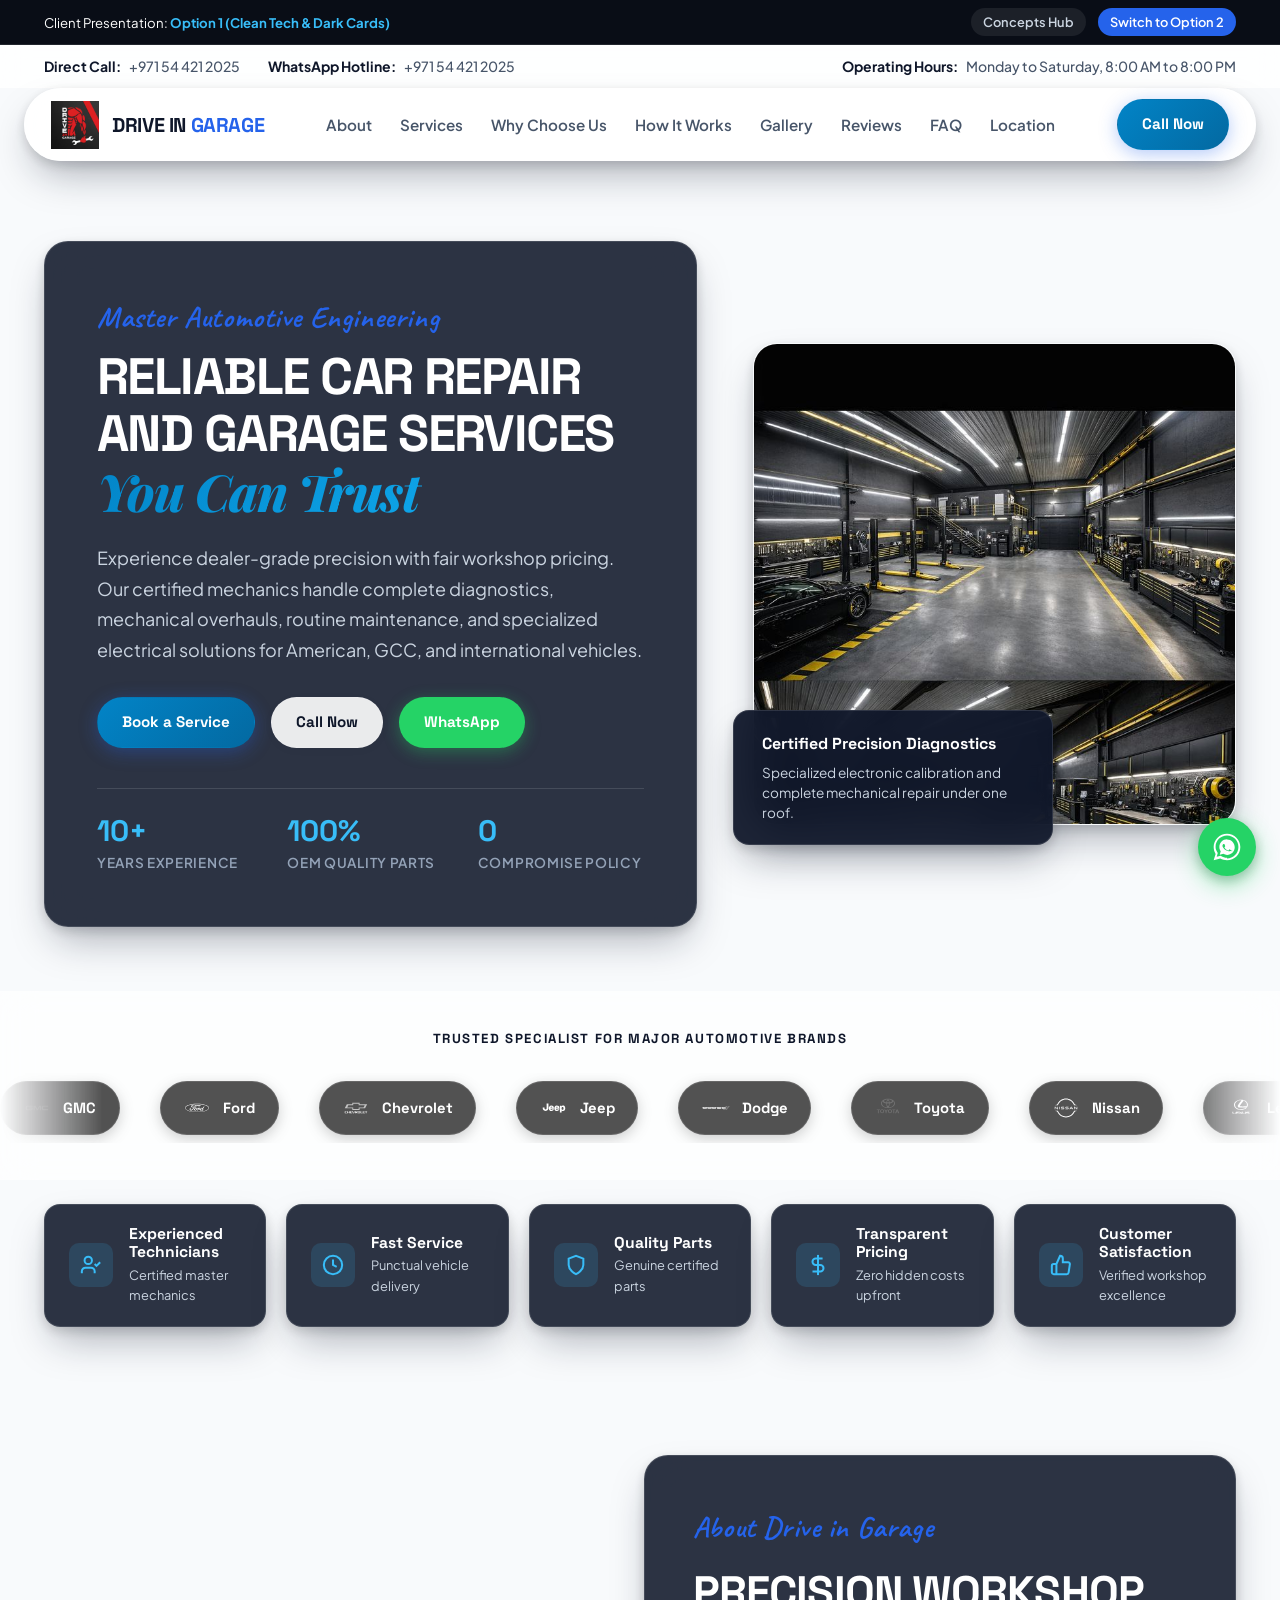
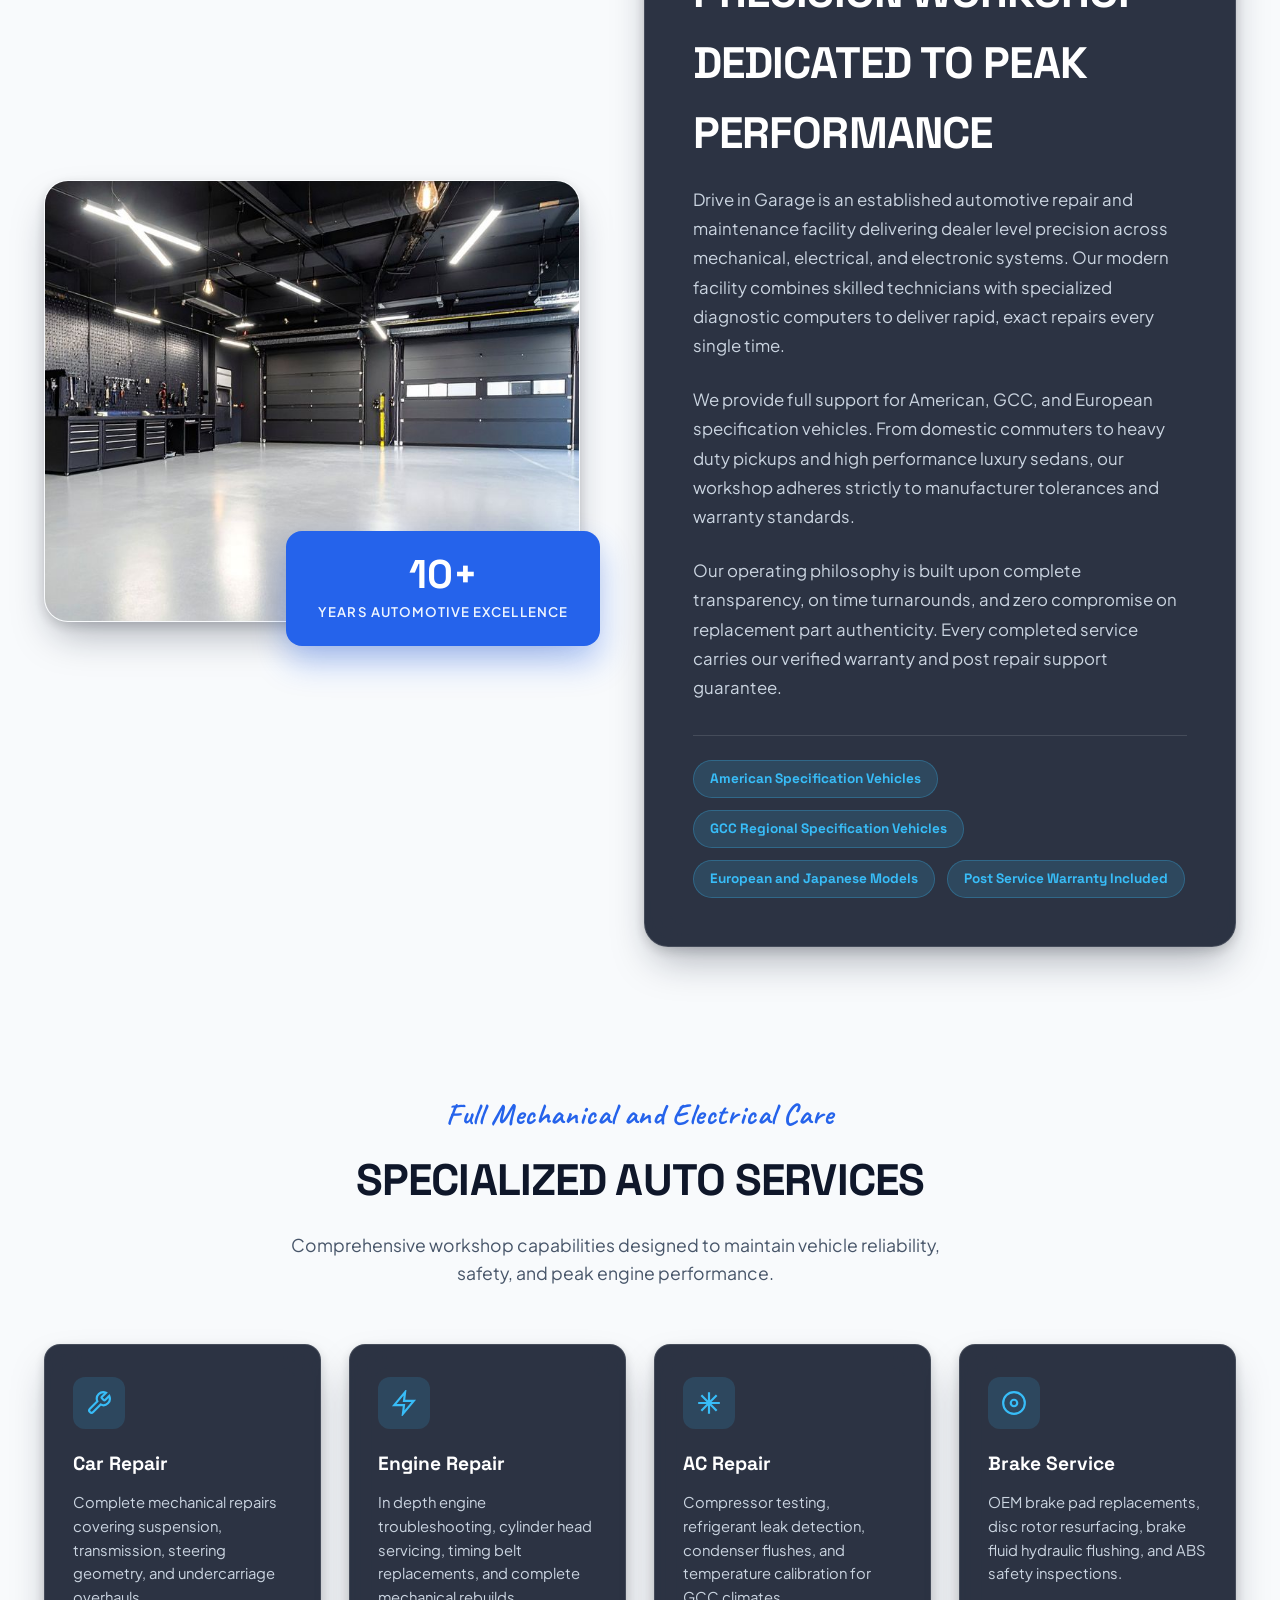
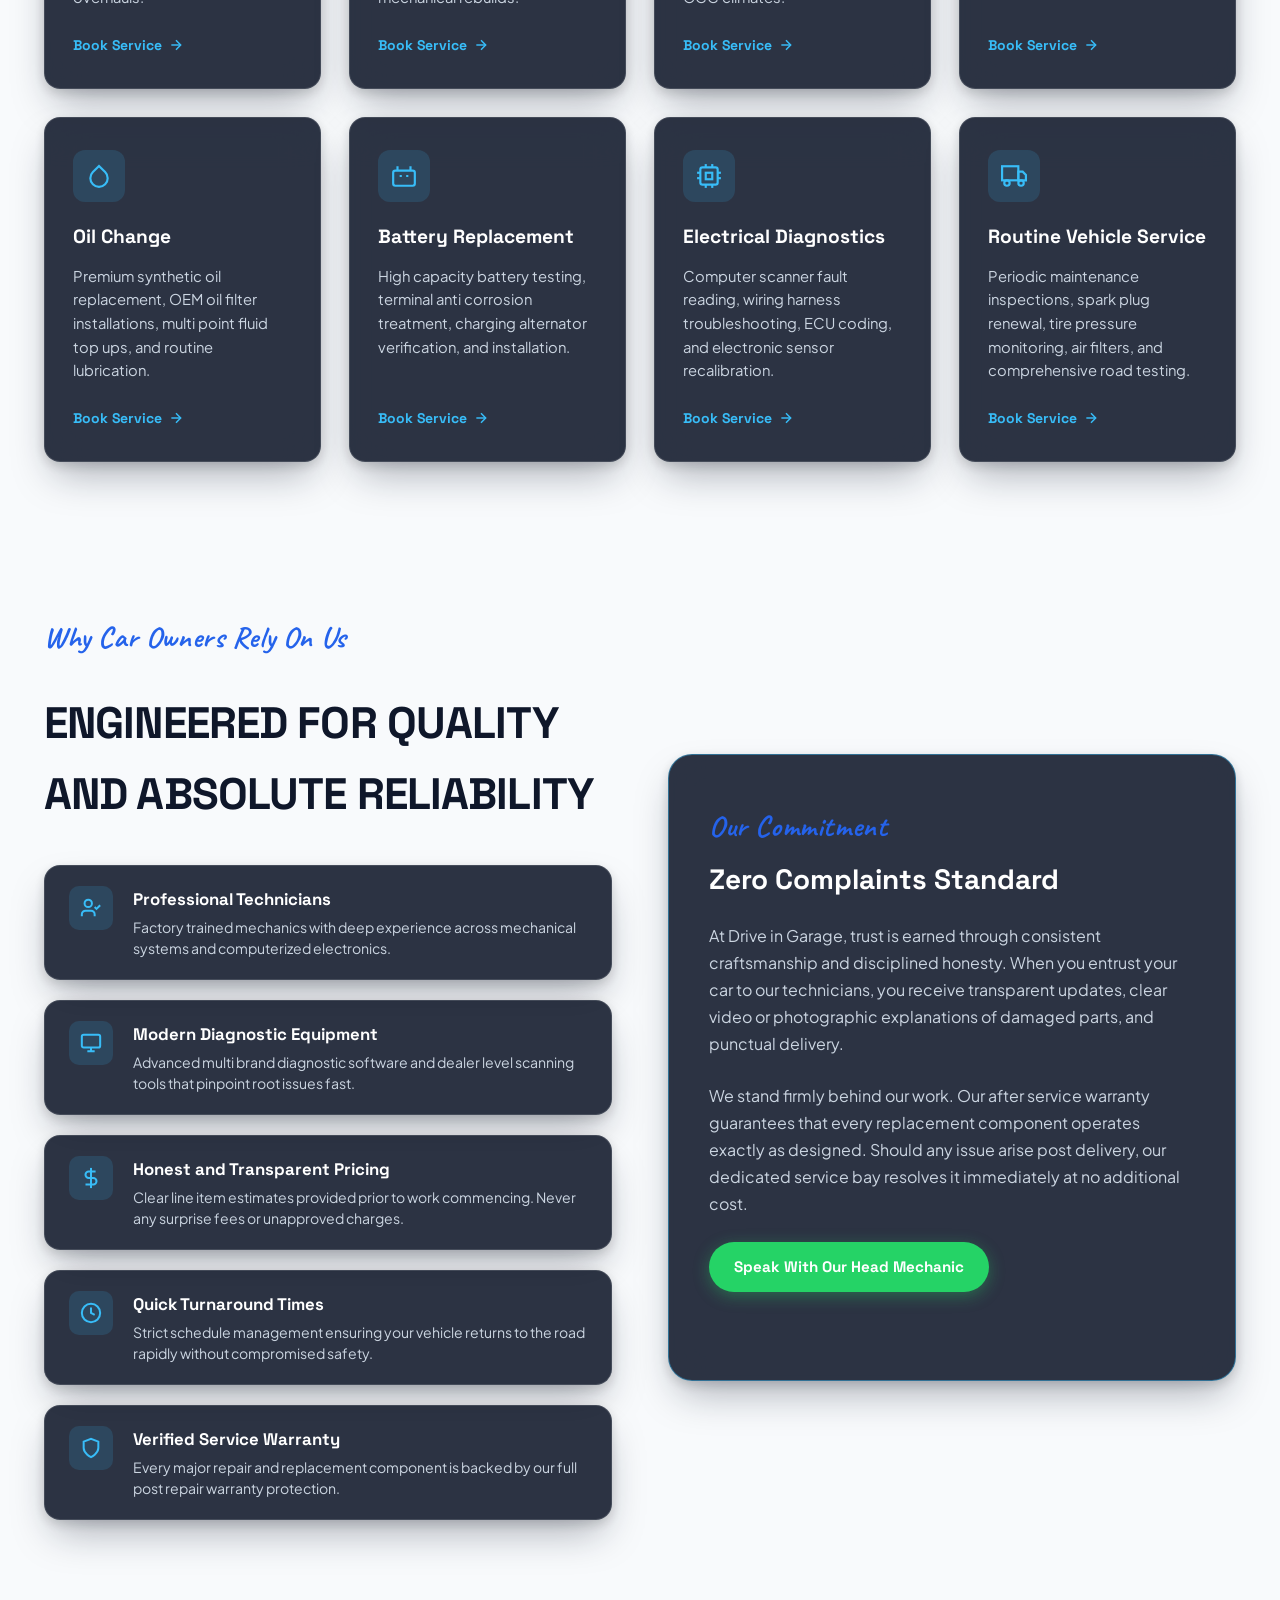
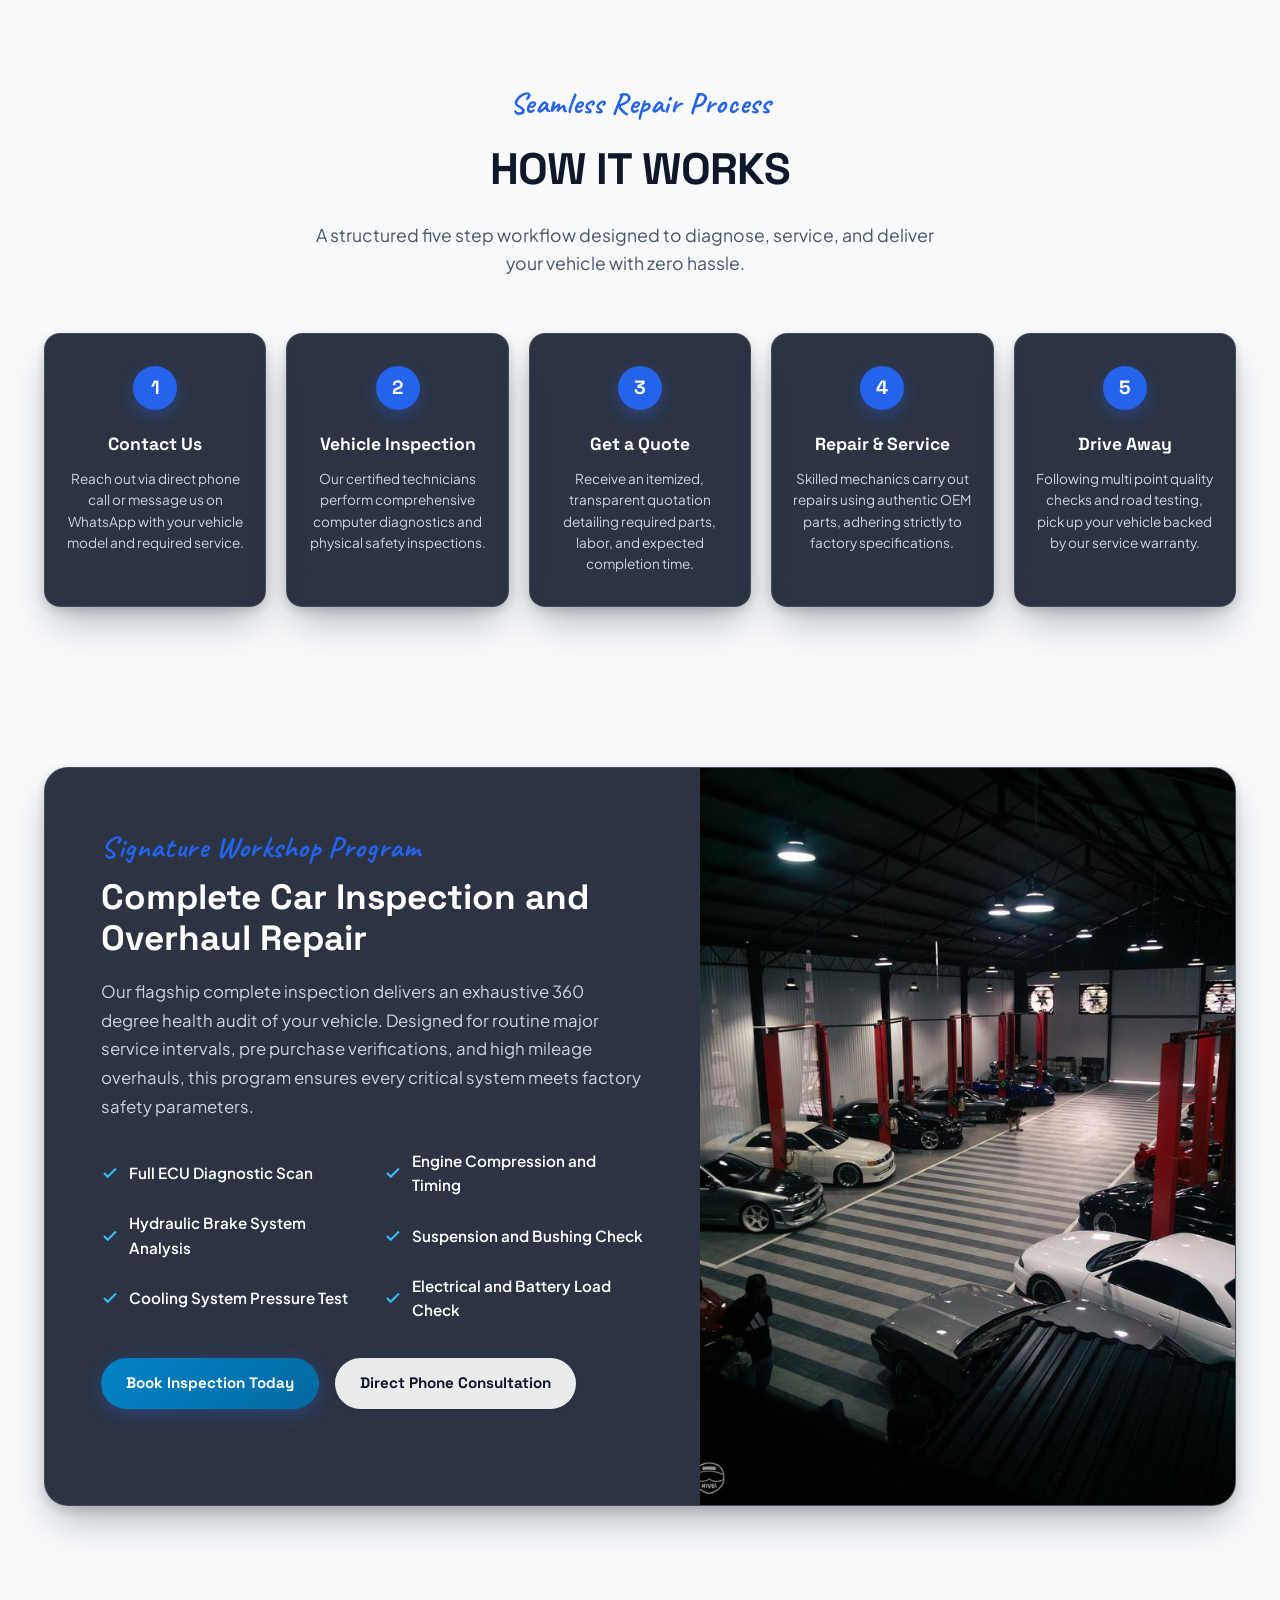
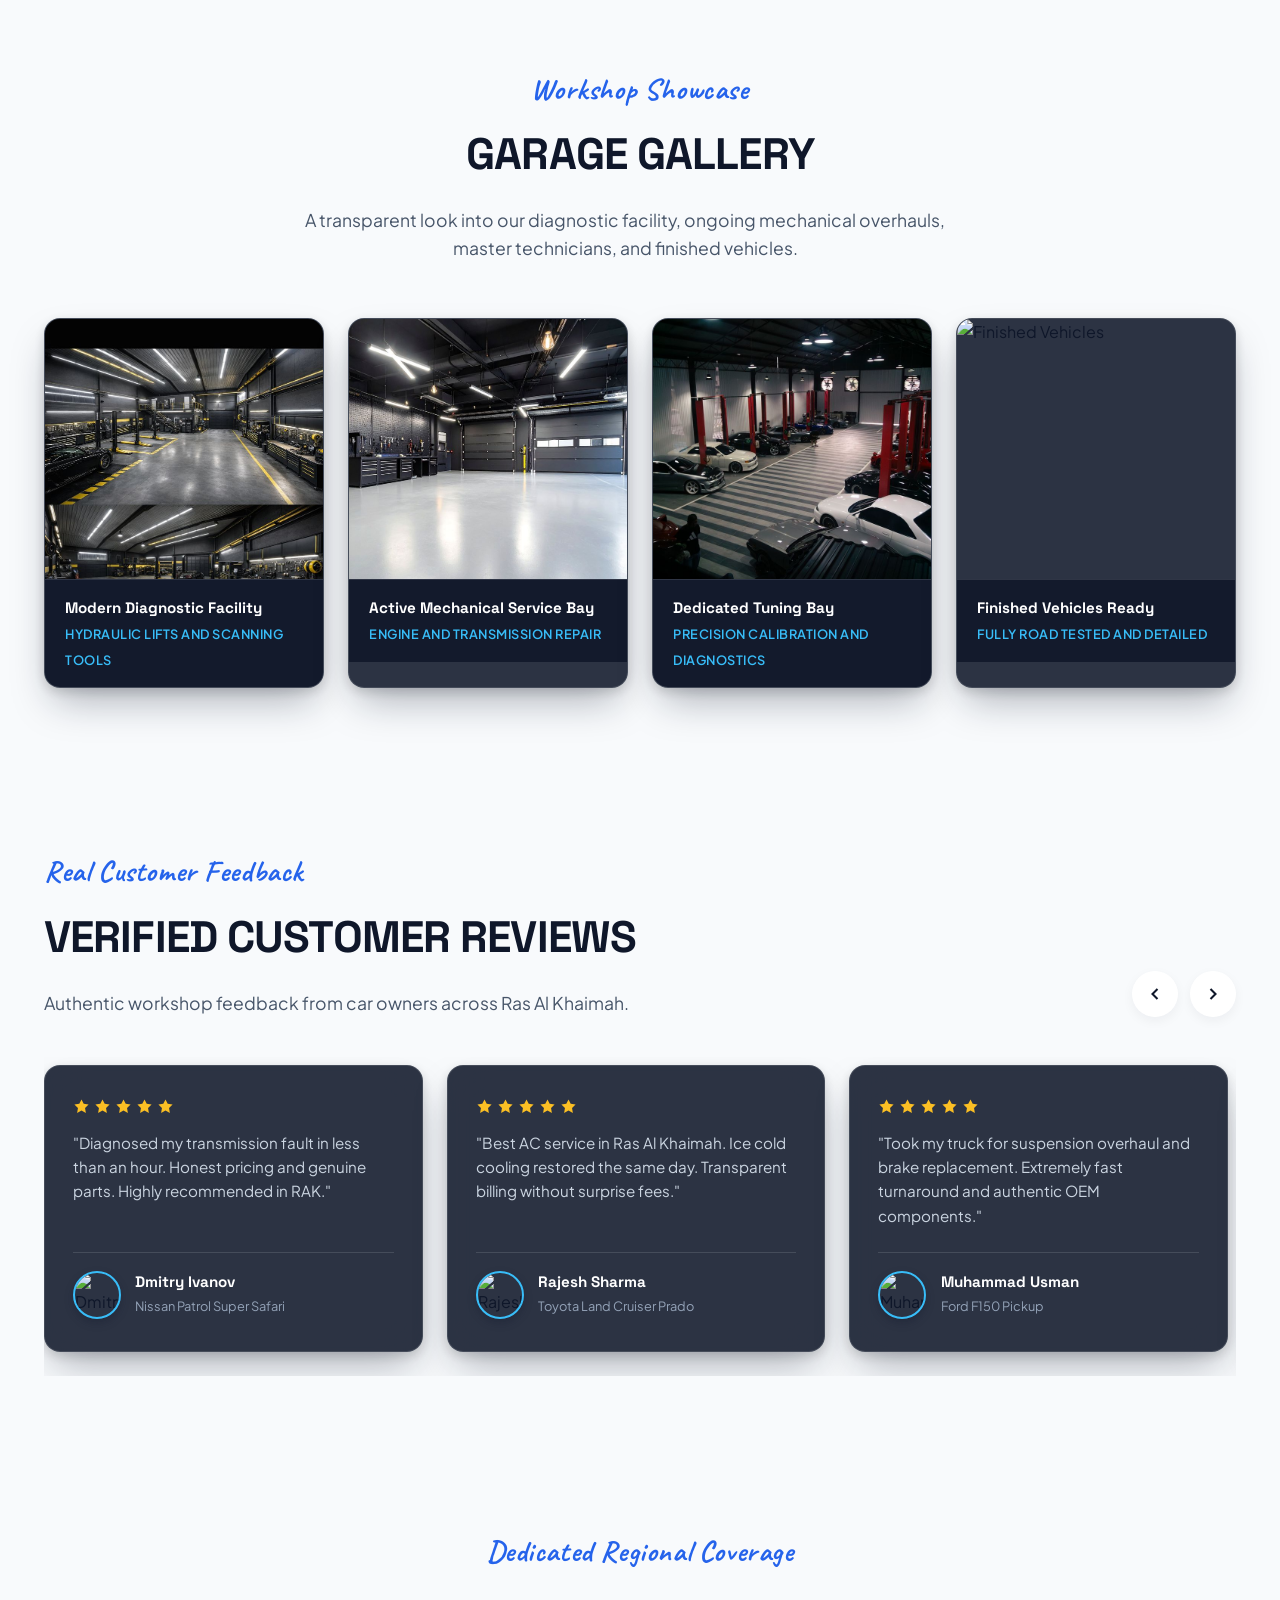
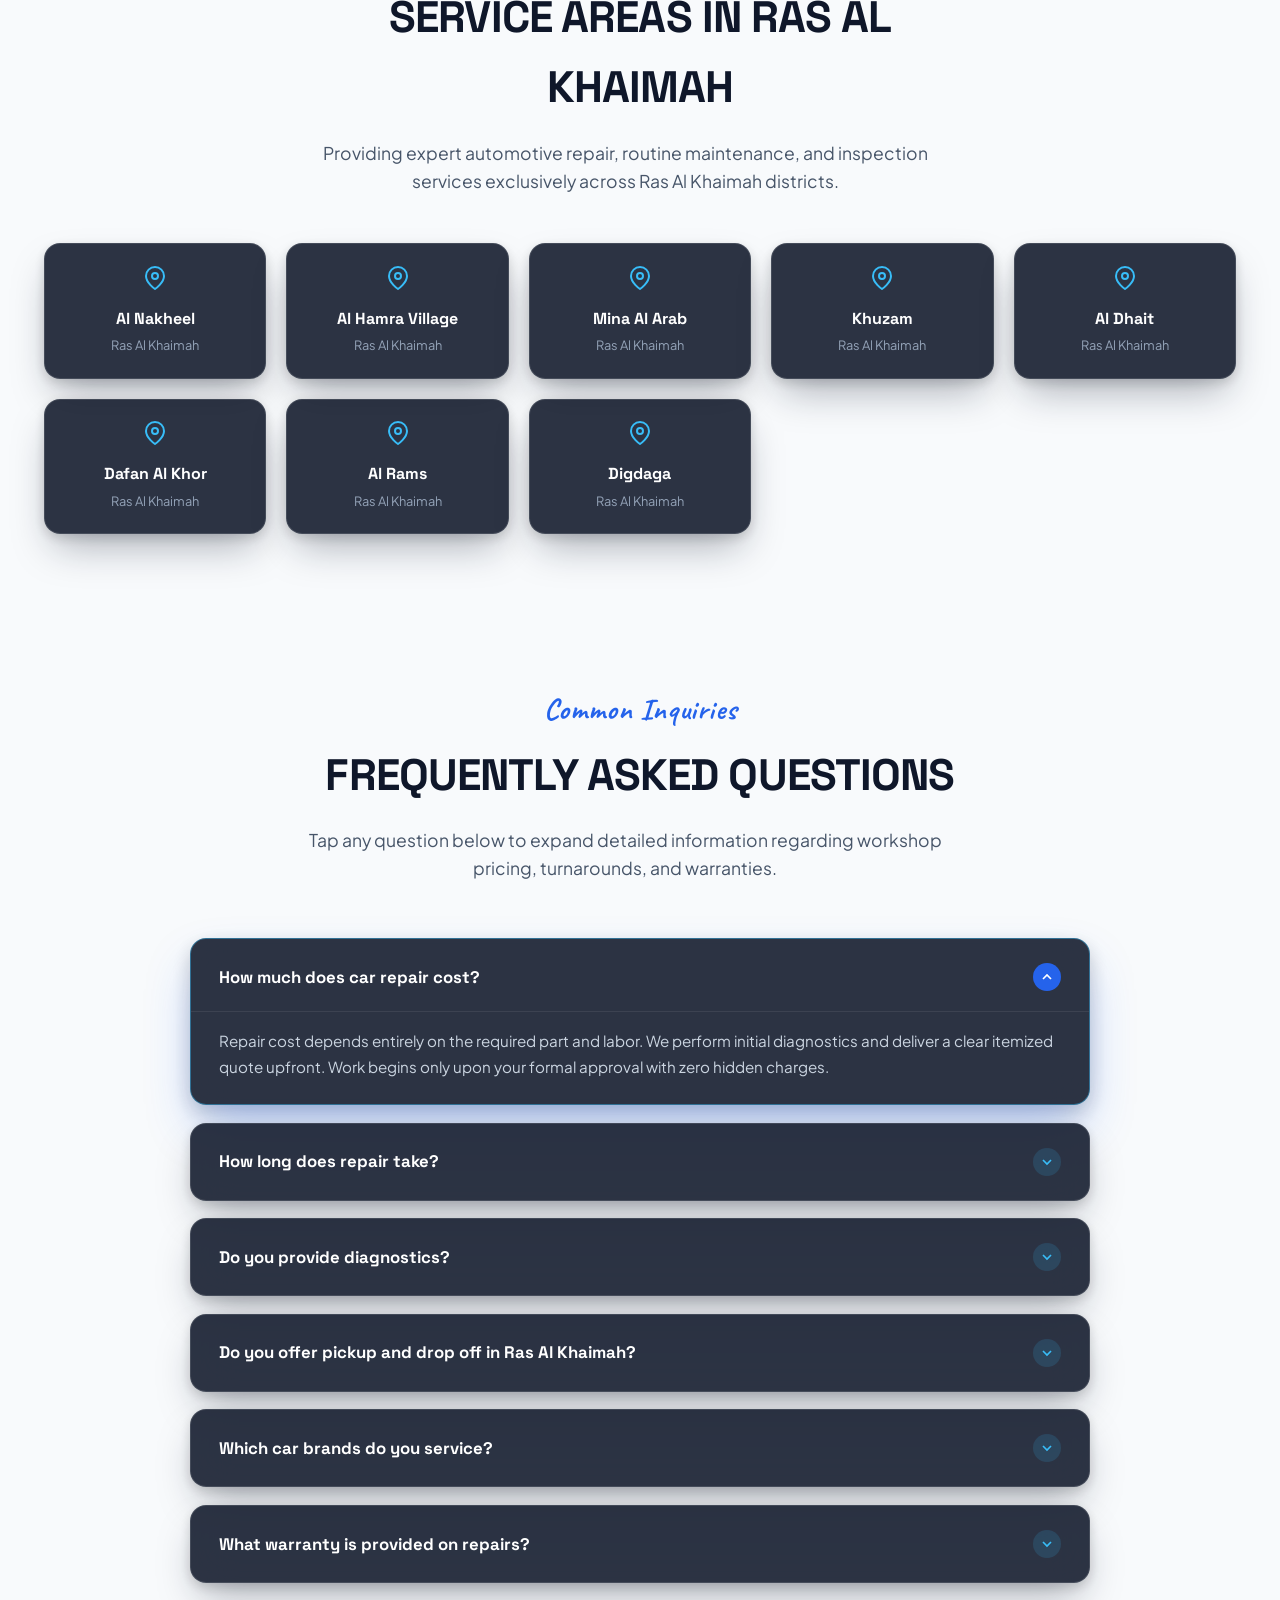
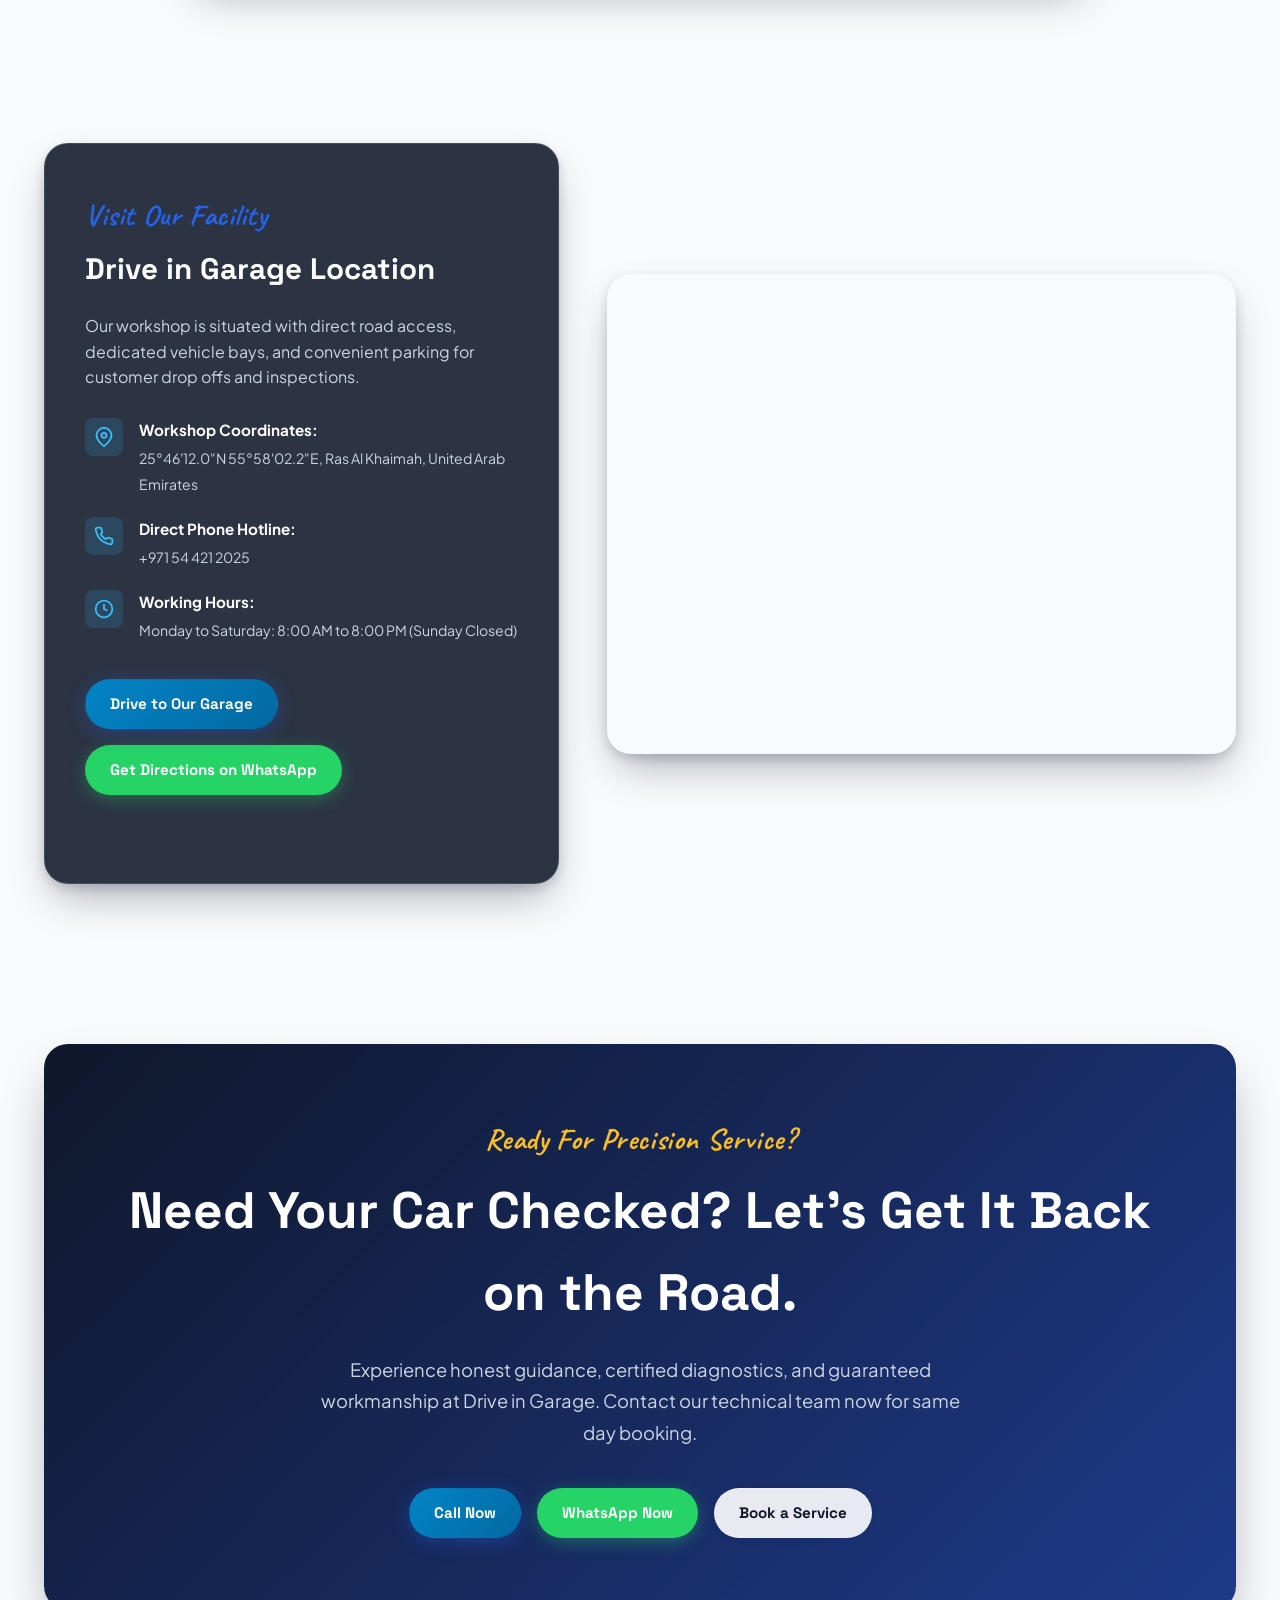
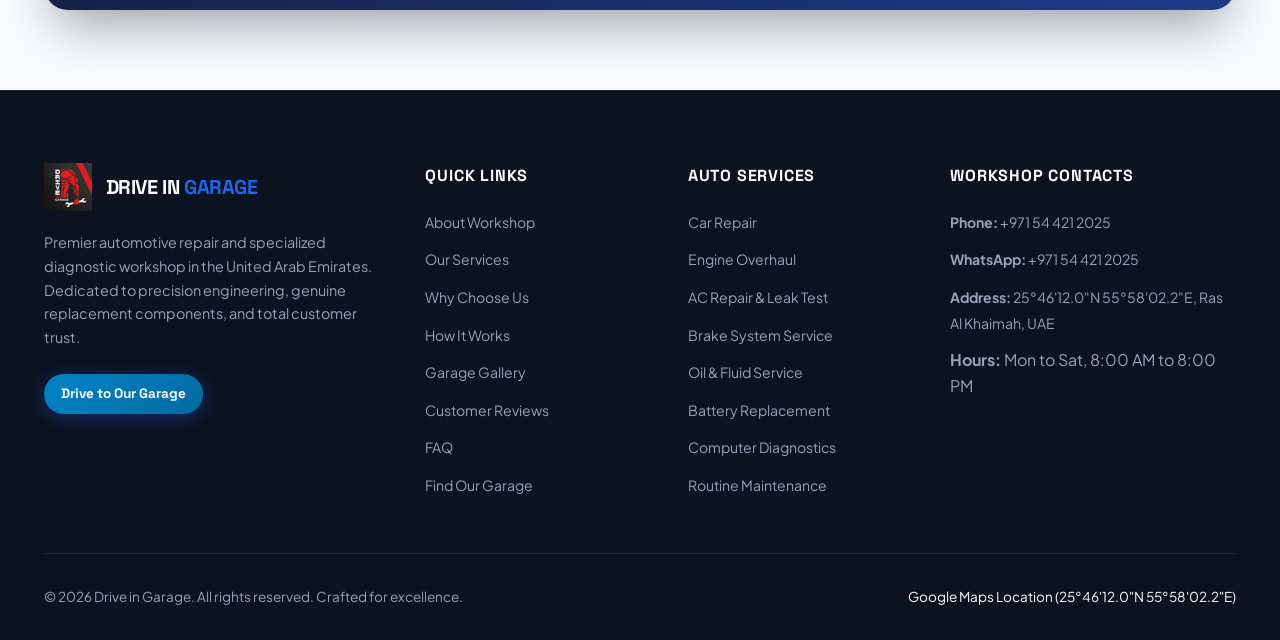
==== option1.html @ d7954816 "Initial commit: Drive In Garage landing page presentation (Option 1 and Option 2)" ====
<!DOCTYPE html>
<html lang="en">
<head>
  <meta charset="UTF-8">
  <meta name="viewport" content="width=device-width, initial-scale=1.0">
  <title>Drive in Garage | Reliable Car Repair and Garage Services</title>
  <meta name="description" content="Professional car repair and maintenance services in UAE. Experienced technicians, advanced diagnostics, quality parts, and honest pricing.">

  <!-- Typography Suite: Modern Geometric Tech from Creative Web Design Mastery -->
  <link rel="preconnect" href="https://fonts.googleapis.com">
  <link rel="preconnect" href="https://fonts.gstatic.com" crossorigin>
  <link href="https://fonts.googleapis.com/css2?family=Caveat:wght@600;700&family=Playfair+Display:ital,wght@1,600;1,700&family=Plus+Jakarta+Sans:wght@300;400;500;600;700&family=Space+Grotesk:wght@500;700;800&display=swap" rel="stylesheet">

  <link rel="stylesheet" href="styles.css">

  <!-- 3D Background Engine: Three.js and Vanta.js Net -->
  <script src="https://cdnjs.cloudflare.com/ajax/libs/three.js/r134/three.min.js"></script>
  <script src="https://cdn.jsdelivr.net/npm/vanta@latest/dist/vanta.net.min.js"></script>
</head>
<body>

  <!-- 3D Interactive Canvas Layer (White and Light Blue Fluid Waves) -->
  <div id="vanta-canvas"></div>

  <!-- Main Page Foreground Content -->
  <div class="page-wrapper">

    <!-- Client Concept Switcher Bar -->
    <div class="client-switcher-bar">
      <div class="container switcher-flex">
        <span class="switcher-text">Client Presentation: <strong>Option 1 (Clean Tech & Dark Cards)</strong></span>
        <div class="switcher-actions">
          <a href="index.html" class="switcher-link">Concepts Hub</a>
          <a href="option2.html" class="switcher-link switcher-btn-switch">Switch to Option 2</a>
        </div>
      </div>
    </div>

    <!-- Top Telemetry Bar -->
    <div class="top-bar">
      <div class="container">
        <div class="top-bar-links">
          <a href="tel:+971544212025" class="top-bar-item">
            <strong>Direct Call:</strong> +971 54 421 2025
          </a>
          <a href="https://wa.me/971544212025" target="_blank" rel="noopener noreferrer" class="top-bar-item">
            <strong>WhatsApp Hotline:</strong> +971 54 421 2025
          </a>
        </div>
        <div>
          <span class="top-bar-item"><strong>Operating Hours:</strong> Monday to Saturday, 8:00 AM to 8:00 PM</span>
        </div>
      </div>
    </div>

    <!-- Floating Luxury Header -->
    <div class="header-wrapper">
      <header class="navbar">
        <a href="index.html" class="brand">
          <img src="logo.png" alt="Drive in Garage Logo" class="brand-logo-img">
          <span class="brand-title">Drive in <span>Garage</span></span>
        </a>

        <nav>
          <ul class="nav-links">
            <li><a href="#about" class="nav-link">About</a></li>
            <li><a href="#services" class="nav-link">Services</a></li>
            <li><a href="#why-us" class="nav-link">Why Choose Us</a></li>
            <li><a href="#process" class="nav-link">How It Works</a></li>
            <li><a href="#gallery" class="nav-link">Gallery</a></li>
            <li><a href="#reviews" class="nav-link">Reviews</a></li>
            <li><a href="#faq" class="nav-link">FAQ</a></li>
            <li><a href="#location" class="nav-link">Location</a></li>
          </ul>
        </nav>

        <div class="nav-cta-group">
          <a href="tel:+971544212025" class="btn btn-primary">Call Now</a>
          <button class="mobile-nav-toggle" id="mobileNavToggle" aria-label="Toggle Navigation Menu">
            <span class="hamburger-line"></span>
            <span class="hamburger-line"></span>
            <span class="hamburger-line"></span>
          </button>
        </div>
      </header>

      <div class="mobile-nav-drawer" id="mobileNavDrawer">
        <a href="#about" class="nav-link">About Workshop</a>
        <a href="#services" class="nav-link">Auto Services</a>
        <a href="#why-us" class="nav-link">Why Choose Us</a>
        <a href="#process" class="nav-link">How It Works</a>
        <a href="#gallery" class="nav-link">Garage Gallery</a>
        <a href="#reviews" class="nav-link">Customer Reviews</a>
        <a href="#faq" class="nav-link">FAQ</a>
        <a href="#location" class="nav-link">Location and Map</a>
        <a href="tel:+971544212025" class="btn btn-primary">Call +971 54 421 2025</a>
        <a href="https://wa.me/971544212025" target="_blank" rel="noopener noreferrer" class="btn btn-whatsapp">Chat on WhatsApp</a>
      </div>
    </div>

    <!-- Hero Section -->
    <section class="hero-section" id="hero">
      <div class="container">
        <div class="hero-grid">
          
          <div class="hero-card">
            <span class="kicker">Master Automotive Engineering</span>
            <h1 class="headline-main">
              Reliable Car Repair and Garage Services <span class="hl-word hl-cyan">You Can Trust</span>
            </h1>
            <p class="hero-description">
              Experience dealer-grade precision with fair workshop pricing. Our certified mechanics handle complete diagnostics, mechanical overhauls, routine maintenance, and specialized electrical solutions for American, GCC, and international vehicles.
            </p>
            <div class="hero-buttons">
              <a href="#services" class="btn btn-primary">Book a Service</a>
              <a href="tel:+971544212025" class="btn btn-secondary">Call Now</a>
              <a href="https://wa.me/971544212025" target="_blank" rel="noopener noreferrer" class="btn btn-whatsapp">WhatsApp</a>
            </div>

            <div class="hero-telemetry-row">
              <div class="telemetry-item">
                <h4>10+</h4>
                <p>Years Experience</p>
              </div>
              <div class="telemetry-item">
                <h4>100%</h4>
                <p>OEM Quality Parts</p>
              </div>
              <div class="telemetry-item">
                <h4>0</h4>
                <p>Compromise Policy</p>
              </div>
            </div>
          </div>

          <div class="hero-visual-frame">
            <div class="hero-img-container">
              <img src="Garage_images/download.jpg" alt="Drive in Garage High Performance Workshop">
            </div>
            <div class="floating-glass-badge">
              <h5>Certified Precision Diagnostics</h5>
              <p>Specialized electronic calibration and complete mechanical repair under one roof.</p>
            </div>
          </div>

        </div>
      </div>
    </section>

    <!-- Car Brands Serviced Infinite Ticker -->
    <section class="ticker-section">
      <div class="ticker-title">Trusted Specialist For Major Automotive Brands</div>
      <div class="ticker-wrapper">
        <div class="ticker-track">
          
          <!-- Set 1 -->
          <div class="brand-badge brand-gmc">
            <img src="./brand_logos/gmc.svg" alt="GMC">
            <span class="brand-name-text">GMC</span>
          </div>

          <div class="brand-badge brand-ford">
            <img src="./brand_logos/ford.svg" alt="Ford">
            <span class="brand-name-text">Ford</span>
          </div>

          <div class="brand-badge brand-chevy">
            <img src="./brand_logos/chevrolet.svg" alt="Chevrolet">
            <span class="brand-name-text">Chevrolet</span>
          </div>

          <div class="brand-badge brand-jeep">
            <img src="./brand_logos/jeep.svg" alt="Jeep">
            <span class="brand-name-text">Jeep</span>
          </div>

          <div class="brand-badge brand-dodge">
            <img src="./brand_logos/dodge.svg" alt="Dodge">
            <span class="brand-name-text">Dodge</span>
          </div>

          <div class="brand-badge brand-toyota">
            <img src="./brand_logos/toyota.svg" alt="Toyota">
            <span class="brand-name-text">Toyota</span>
          </div>

          <div class="brand-badge brand-nissan">
            <img src="./brand_logos/nissan.svg" alt="Nissan">
            <span class="brand-name-text">Nissan</span>
          </div>

          <div class="brand-badge brand-lexus">
            <img src="./brand_logos/lexus.svg" alt="Lexus">
            <span class="brand-name-text">Lexus</span>
          </div>

          <div class="brand-badge brand-mercedes">
            <img src="./brand_logos/mercedes.svg" alt="Mercedes Benz">
            <span class="brand-name-text">Mercedes Benz</span>
          </div>

          <div class="brand-badge brand-bmw">
            <img src="./brand_logos/bmw.svg" alt="BMW">
            <span class="brand-name-text">BMW</span>
          </div>

          <div class="brand-badge brand-audi">
            <img src="./brand_logos/audi.svg" alt="Audi">
            <span class="brand-name-text">Audi</span>
          </div>

          <div class="brand-badge brand-porsche">
            <img src="./brand_logos/porsche.svg" alt="Porsche">
            <span class="brand-name-text">Porsche</span>
          </div>

          <!-- Set 2 (Identical for seamless infinite scroll) -->
          <div class="brand-badge brand-gmc">
            <img src="./brand_logos/gmc.svg" alt="GMC">
            <span class="brand-name-text">GMC</span>
          </div>

          <div class="brand-badge brand-ford">
            <img src="./brand_logos/ford.svg" alt="Ford">
            <span class="brand-name-text">Ford</span>
          </div>

          <div class="brand-badge brand-chevy">
            <img src="./brand_logos/chevrolet.svg" alt="Chevrolet">
            <span class="brand-name-text">Chevrolet</span>
          </div>

          <div class="brand-badge brand-jeep">
            <img src="./brand_logos/jeep.svg" alt="Jeep">
            <span class="brand-name-text">Jeep</span>
          </div>

          <div class="brand-badge brand-dodge">
            <img src="./brand_logos/dodge.svg" alt="Dodge">
            <span class="brand-name-text">Dodge</span>
          </div>

          <div class="brand-badge brand-toyota">
            <img src="./brand_logos/toyota.svg" alt="Toyota">
            <span class="brand-name-text">Toyota</span>
          </div>

          <div class="brand-badge brand-nissan">
            <img src="./brand_logos/nissan.svg" alt="Nissan">
            <span class="brand-name-text">Nissan</span>
          </div>

          <div class="brand-badge brand-lexus">
            <img src="./brand_logos/lexus.svg" alt="Lexus">
            <span class="brand-name-text">Lexus</span>
          </div>

          <div class="brand-badge brand-mercedes">
            <img src="./brand_logos/mercedes.svg" alt="Mercedes Benz">
            <span class="brand-name-text">Mercedes Benz</span>
          </div>

          <div class="brand-badge brand-bmw">
            <img src="./brand_logos/bmw.svg" alt="BMW">
            <span class="brand-name-text">BMW</span>
          </div>

          <div class="brand-badge brand-audi">
            <img src="./brand_logos/audi.svg" alt="Audi">
            <span class="brand-name-text">Audi</span>
          </div>

          <div class="brand-badge brand-porsche">
            <img src="./brand_logos/porsche.svg" alt="Porsche">
            <span class="brand-name-text">Porsche</span>
          </div>

        </div>
      </div>
    </section>

    <!-- Trust Quick Highlights -->
    <section class="trust-section" id="trust">
      <div class="container">
        <div class="trust-grid">
          
          <div class="trust-item">
            <div class="trust-icon-box">
              <svg viewBox="0 0 24 24"><path d="M16 21v-2a4 4 0 0 0-4-4H6a4 4 0 0 0-4 4v2"></path><circle cx="9" cy="7" r="4"></circle><polyline points="16 11 18 13 22 9"></polyline></svg>
            </div>
            <div class="trust-text">
              <h4>Experienced Technicians</h4>
              <p>Certified master mechanics</p>
            </div>
          </div>

          <div class="trust-item">
            <div class="trust-icon-box">
              <svg viewBox="0 0 24 24"><circle cx="12" cy="12" r="10"></circle><polyline points="12 6 12 12 16 14"></polyline></svg>
            </div>
            <div class="trust-text">
              <h4>Fast Service</h4>
              <p>Punctual vehicle delivery</p>
            </div>
          </div>

          <div class="trust-item">
            <div class="trust-icon-box">
              <svg viewBox="0 0 24 24"><path d="M12 22s8-4 8-10V5l-8-3-8 3v7c0 6 8 10 8 10z"></path></svg>
            </div>
            <div class="trust-text">
              <h4>Quality Parts</h4>
              <p>Genuine certified parts</p>
            </div>
          </div>

          <div class="trust-item">
            <div class="trust-icon-box">
              <svg viewBox="0 0 24 24"><line x1="12" y1="1" x2="12" y2="23"></line><path d="M17 5H9.5a3.5 3.5 0 0 0 0 7h5a3.5 3.5 0 0 1 0 7H6"></path></svg>
            </div>
            <div class="trust-text">
              <h4>Transparent Pricing</h4>
              <p>Zero hidden costs upfront</p>
            </div>
          </div>

          <div class="trust-item">
            <div class="trust-icon-box">
              <svg viewBox="0 0 24 24"><path d="M14 9V5a3 3 0 0 0-3-3l-4 9v11h11.28a2 2 0 0 0 2-1.7l1.38-9a2 2 0 0 0-2-2.3zM7 22H4a2 2 0 0 1-2-2v-7a2 2 0 0 1 2-2h3"></path></svg>
            </div>
            <div class="trust-text">
              <h4>Customer Satisfaction</h4>
              <p>Verified workshop excellence</p>
            </div>
          </div>

        </div>
      </div>
    </section>

    <!-- About The Garage Section -->
    <section class="about-section" id="about">
      <div class="container">
        <div class="about-grid">
          
          <div class="about-visual">
            <div class="about-image-wrapper">
              <img src="Garage_images/24%20Black%20Garage%20Ideas%20for%20a%20Stylish%20Space%20Today.jpg" alt="Drive in Garage Expert Mechanic Inspecting Vehicle">
            </div>
            <div class="about-floating-experience">
              <div class="exp-number">10+</div>
              <div class="exp-label">Years Automotive Excellence</div>
            </div>
          </div>

          <div class="about-content">
            <span class="kicker">About Drive in Garage</span>
            <h2 class="section-title">Precision Workshop Dedicated To Peak Performance</h2>
            <p>
              Drive in Garage is an established automotive repair and maintenance facility delivering dealer level precision across mechanical, electrical, and electronic systems. Our modern facility combines skilled technicians with specialized diagnostic computers to deliver rapid, exact repairs every single time.
            </p>
            <p>
              We provide full support for American, GCC, and European specification vehicles. From domestic commuters to heavy duty pickups and high performance luxury sedans, our workshop adheres strictly to manufacturer tolerances and warranty standards.
            </p>
            <p>
              Our operating philosophy is built upon complete transparency, on time turnarounds, and zero compromise on replacement part authenticity. Every completed service carries our verified warranty and post repair support guarantee.
            </p>
            <div class="specs-badge-row">
              <span class="spec-badge">American Specification Vehicles</span>
              <span class="spec-badge">GCC Regional Specification Vehicles</span>
              <span class="spec-badge">European and Japanese Models</span>
              <span class="spec-badge">Post Service Warranty Included</span>
            </div>
          </div>

        </div>
      </div>
    </section>

    <!-- Auto Services Section -->
    <section class="services-section" id="services">
      <div class="container">
        
        <div class="services-header">
          <span class="kicker">Full Mechanical and Electrical Care</span>
          <h2 class="section-title">Specialized Auto Services</h2>
          <p class="section-subtitle">
            Comprehensive workshop capabilities designed to maintain vehicle reliability, safety, and peak engine performance.
          </p>
        </div>

        <div class="services-grid">

          <div class="service-card">
            <div class="service-icon">
              <svg viewBox="0 0 24 24"><path d="M14.7 6.3a1 1 0 0 0 0 1.4l1.6 1.6a1 1 0 0 0 1.4 0l3.77-3.77a6 6 0 0 1-7.94 7.94l-6.91 6.91a2.12 2.12 0 0 1-3-3l6.91-6.91a6 6 0 0 1 7.94-7.94l-3.76 3.76z"></path></svg>
            </div>
            <h3>Car Repair</h3>
            <p>Complete mechanical repairs covering suspension, transmission, steering geometry, and undercarriage overhauls.</p>
            <a href="https://wa.me/971544212025" target="_blank" rel="noopener noreferrer" class="service-link">
              Book Service <svg viewBox="0 0 24 24"><line x1="5" y1="12" x2="19" y2="12"></line><polyline points="12 5 19 12 12 19"></polyline></svg>
            </a>
          </div>

          <div class="service-card">
            <div class="service-icon">
              <svg viewBox="0 0 24 24"><polygon points="13 2 3 14 12 14 11 22 21 10 12 10 13 2"></polygon></svg>
            </div>
            <h3>Engine Repair</h3>
            <p>In depth engine troubleshooting, cylinder head servicing, timing belt replacements, and complete mechanical rebuilds.</p>
            <a href="https://wa.me/971544212025" target="_blank" rel="noopener noreferrer" class="service-link">
              Book Service <svg viewBox="0 0 24 24"><line x1="5" y1="12" x2="19" y2="12"></line><polyline points="12 5 19 12 12 19"></polyline></svg>
            </a>
          </div>

          <div class="service-card">
            <div class="service-icon">
              <svg viewBox="0 0 24 24"><path d="M12 2v20M2 12h20M4.93 4.93l14.14 14.14M4.93 19.07l14.14-14.14"></path></svg>
            </div>
            <h3>AC Repair</h3>
            <p>Compressor testing, refrigerant leak detection, condenser flushes, and temperature calibration for GCC climates.</p>
            <a href="https://wa.me/971544212025" target="_blank" rel="noopener noreferrer" class="service-link">
              Book Service <svg viewBox="0 0 24 24"><line x1="5" y1="12" x2="19" y2="12"></line><polyline points="12 5 19 12 12 19"></polyline></svg>
            </a>
          </div>

          <div class="service-card">
            <div class="service-icon">
              <svg viewBox="0 0 24 24"><circle cx="12" cy="12" r="10"></circle><circle cx="12" cy="12" r="3"></circle></svg>
            </div>
            <h3>Brake Service</h3>
            <p>OEM brake pad replacements, disc rotor resurfacing, brake fluid hydraulic flushing, and ABS safety inspections.</p>
            <a href="https://wa.me/971544212025" target="_blank" rel="noopener noreferrer" class="service-link">
              Book Service <svg viewBox="0 0 24 24"><line x1="5" y1="12" x2="19" y2="12"></line><polyline points="12 5 19 12 12 19"></polyline></svg>
            </a>
          </div>

          <div class="service-card">
            <div class="service-icon">
              <svg viewBox="0 0 24 24"><path d="M12 2.69l5.66 5.66a8 8 0 1 1-11.31 0z"></path></svg>
            </div>
            <h3>Oil Change</h3>
            <p>Premium synthetic oil replacement, OEM oil filter installations, multi point fluid top ups, and routine lubrication.</p>
            <a href="https://wa.me/971544212025" target="_blank" rel="noopener noreferrer" class="service-link">
              Book Service <svg viewBox="0 0 24 24"><line x1="5" y1="12" x2="19" y2="12"></line><polyline points="12 5 19 12 12 19"></polyline></svg>
            </a>
          </div>

          <div class="service-card">
            <div class="service-icon">
              <svg viewBox="0 0 24 24"><rect x="2" y="7" width="20" height="14" rx="2" ry="2"></rect><path d="M6 3v4M18 3v4M8 12h2M14 12h2M15 11v2"></path></svg>
            </div>
            <h3>Battery Replacement</h3>
            <p>High capacity battery testing, terminal anti corrosion treatment, charging alternator verification, and installation.</p>
            <a href="https://wa.me/971544212025" target="_blank" rel="noopener noreferrer" class="service-link">
              Book Service <svg viewBox="0 0 24 24"><line x1="5" y1="12" x2="19" y2="12"></line><polyline points="12 5 19 12 12 19"></polyline></svg>
            </a>
          </div>

          <div class="service-card">
            <div class="service-icon">
              <svg viewBox="0 0 24 24"><rect x="4" y="4" width="16" height="16" rx="2" ry="2"></rect><rect x="9" y="9" width="6" height="6"></rect><line x1="9" y1="1" x2="9" y2="4"></line><line x1="15" y1="1" x2="15" y2="4"></line><line x1="9" y1="20" x2="9" y2="23"></line><line x1="15" y1="20" x2="15" y2="23"></line><line x1="20" y1="9" x2="23" y2="9"></line><line x1="20" y1="14" x2="23" y2="14"></line><line x1="1" y1="9" x2="4" y2="9"></line><line x1="1" y1="14" x2="4" y2="14"></line></svg>
            </div>
            <h3>Electrical Diagnostics</h3>
            <p>Computer scanner fault reading, wiring harness troubleshooting, ECU coding, and electronic sensor recalibration.</p>
            <a href="https://wa.me/971544212025" target="_blank" rel="noopener noreferrer" class="service-link">
              Book Service <svg viewBox="0 0 24 24"><line x1="5" y1="12" x2="19" y2="12"></line><polyline points="12 5 19 12 12 19"></polyline></svg>
            </a>
          </div>

          <div class="service-card">
            <div class="service-icon">
              <svg viewBox="0 0 24 24"><rect x="1" y="3" width="15" height="13"></rect><polygon points="16 8 20 8 23 11 23 16 16 16 8"></polygon><circle cx="5.5" cy="18.5" r="2.5"></circle><circle cx="18.5" cy="18.5" r="2.5"></circle></svg>
            </div>
            <h3>Routine Vehicle Service</h3>
            <p>Periodic maintenance inspections, spark plug renewal, tire pressure monitoring, air filters, and comprehensive road testing.</p>
            <a href="https://wa.me/971544212025" target="_blank" rel="noopener noreferrer" class="service-link">
              Book Service <svg viewBox="0 0 24 24"><line x1="5" y1="12" x2="19" y2="12"></line><polyline points="12 5 19 12 12 19"></polyline></svg>
            </a>
          </div>

        </div>
      </div>
    </section>

    <!-- Why Choose Us Section -->
    <section class="why-section" id="why-us">
      <div class="container">
        <div class="why-grid">
          
          <div class="why-card-stack">
            <span class="kicker">Why Car Owners Rely On Us</span>
            <h2 class="section-title">Engineered For Quality and Absolute Reliability</h2>

            <div class="why-pill-item">
              <div class="why-pill-icon">
                <svg viewBox="0 0 24 24"><path d="M16 21v-2a4 4 0 0 0-4-4H6a4 4 0 0 0-4 4v2"></path><circle cx="9" cy="7" r="4"></circle><polyline points="16 11 18 13 22 9"></polyline></svg>
              </div>
              <div class="why-pill-text">
                <h4>Professional Technicians</h4>
                <p>Factory trained mechanics with deep experience across mechanical systems and computerized electronics.</p>
              </div>
            </div>

            <div class="why-pill-item">
              <div class="why-pill-icon">
                <svg viewBox="0 0 24 24"><rect x="2" y="3" width="20" height="14" rx="2" ry="2"></rect><line x1="8" y1="21" x2="16" y2="21"></line><line x1="12" y1="17" x2="12" y2="21"></line></svg>
              </div>
              <div class="why-pill-text">
                <h4>Modern Diagnostic Equipment</h4>
                <p>Advanced multi brand diagnostic software and dealer level scanning tools that pinpoint root issues fast.</p>
              </div>
            </div>

            <div class="why-pill-item">
              <div class="why-pill-icon">
                <svg viewBox="0 0 24 24"><line x1="12" y1="1" x2="12" y2="23"></line><path d="M17 5H9.5a3.5 3.5 0 0 0 0 7h5a3.5 3.5 0 0 1 0 7H6"></path></svg>
              </div>
              <div class="why-pill-text">
                <h4>Honest and Transparent Pricing</h4>
                <p>Clear line item estimates provided prior to work commencing. Never any surprise fees or unapproved charges.</p>
              </div>
            </div>

            <div class="why-pill-item">
              <div class="why-pill-icon">
                <svg viewBox="0 0 24 24"><circle cx="12" cy="12" r="10"></circle><polyline points="12 6 12 12 16 14"></polyline></svg>
              </div>
              <div class="why-pill-text">
                <h4>Quick Turnaround Times</h4>
                <p>Strict schedule management ensuring your vehicle returns to the road rapidly without compromised safety.</p>
              </div>
            </div>

            <div class="why-pill-item">
              <div class="why-pill-icon">
                <svg viewBox="0 0 24 24"><path d="M12 22s8-4 8-10V5l-8-3-8 3v7c0 6 8 10 8 10z"></path></svg>
              </div>
              <div class="why-pill-text">
                <h4>Verified Service Warranty</h4>
                <p>Every major repair and replacement component is backed by our full post repair warranty protection.</p>
              </div>
            </div>

          </div>

          <div class="why-guarantee-box">
            <span class="kicker">Our Commitment</span>
            <h3>Zero Complaints Standard</h3>
            <p>
              At Drive in Garage, trust is earned through consistent craftsmanship and disciplined honesty. When you entrust your car to our technicians, you receive transparent updates, clear video or photographic explanations of damaged parts, and punctual delivery.
            </p>
            <p>
              We stand firmly behind our work. Our after service warranty guarantees that every replacement component operates exactly as designed. Should any issue arise post delivery, our dedicated service bay resolves it immediately at no additional cost.
            </p>
            <div class="hero-buttons">
              <a href="https://wa.me/971544212025" target="_blank" rel="noopener noreferrer" class="btn btn-whatsapp">Speak With Our Head Mechanic</a>
            </div>
          </div>

        </div>
      </div>
    </section>

    <!-- How It Works / Process Section -->
    <section class="process-section" id="process">
      <div class="container">
        
        <div class="process-header">
          <span class="kicker">Seamless Repair Process</span>
          <h2 class="section-title">How It Works</h2>
          <p class="section-subtitle">
            A structured five step workflow designed to diagnose, service, and deliver your vehicle with zero hassle.
          </p>
        </div>

        <div class="process-grid">

          <div class="process-step-card">
            <div class="step-badge">1</div>
            <h3>Contact Us</h3>
            <p>Reach out via direct phone call or message us on WhatsApp with your vehicle model and required service.</p>
          </div>

          <div class="process-step-card">
            <div class="step-badge">2</div>
            <h3>Vehicle Inspection</h3>
            <p>Our certified technicians perform comprehensive computer diagnostics and physical safety inspections.</p>
          </div>

          <div class="process-step-card">
            <div class="step-badge">3</div>
            <h3>Get a Quote</h3>
            <p>Receive an itemized, transparent quotation detailing required parts, labor, and expected completion time.</p>
          </div>

          <div class="process-step-card">
            <div class="step-badge">4</div>
            <h3>Repair & Service</h3>
            <p>Skilled mechanics carry out repairs using authentic OEM parts, adhering strictly to factory specifications.</p>
          </div>

          <div class="process-step-card">
            <div class="step-badge">5</div>
            <h3>Drive Away</h3>
            <p>Following multi point quality checks and road testing, pick up your vehicle backed by our service warranty.</p>
          </div>

        </div>
      </div>
    </section>

    <!-- Featured Major Service Section -->
    <section class="featured-service-section" id="featured-service">
      <div class="container">
        <div class="featured-box">
          
          <div class="featured-content">
            <span class="kicker">Signature Workshop Program</span>
            <h2>Complete Car Inspection and Overhaul Repair</h2>
            <p>
              Our flagship complete inspection delivers an exhaustive 360 degree health audit of your vehicle. Designed for routine major service intervals, pre purchase verifications, and high mileage overhauls, this program ensures every critical system meets factory safety parameters.
            </p>
            <ul class="featured-checklist">
              <li>
                <svg viewBox="0 0 24 24"><polyline points="20 6 9 17 4 12"></polyline></svg>
                <span>Full ECU Diagnostic Scan</span>
              </li>
              <li>
                <svg viewBox="0 0 24 24"><polyline points="20 6 9 17 4 12"></polyline></svg>
                <span>Engine Compression and Timing</span>
              </li>
              <li>
                <svg viewBox="0 0 24 24"><polyline points="20 6 9 17 4 12"></polyline></svg>
                <span>Hydraulic Brake System Analysis</span>
              </li>
              <li>
                <svg viewBox="0 0 24 24"><polyline points="20 6 9 17 4 12"></polyline></svg>
                <span>Suspension and Bushing Check</span>
              </li>
              <li>
                <svg viewBox="0 0 24 24"><polyline points="20 6 9 17 4 12"></polyline></svg>
                <span>Cooling System Pressure Test</span>
              </li>
              <li>
                <svg viewBox="0 0 24 24"><polyline points="20 6 9 17 4 12"></polyline></svg>
                <span>Electrical and Battery Load Check</span>
              </li>
            </ul>
            <div class="hero-buttons">
              <a href="https://wa.me/971544212025" target="_blank" rel="noopener noreferrer" class="btn btn-primary">Book Inspection Today</a>
              <a href="tel:+971544212025" class="btn btn-secondary">Direct Phone Consultation</a>
            </div>
          </div>

          <div class="featured-media">
            <img src="Garage_images/dream%20JDM%20garage%20_.jpg" alt="Drive in Garage Complete Vehicle Inspection Station">
          </div>

        </div>
      </div>
    </section>

    <!-- Garage Gallery Section -->
    <section class="gallery-section" id="gallery">
      <div class="container">
        
        <div class="gallery-header">
          <span class="kicker">Workshop Showcase</span>
          <h2 class="section-title">Garage Gallery</h2>
          <p class="section-subtitle">
            A transparent look into our diagnostic facility, ongoing mechanical overhauls, master technicians, and finished vehicles.
          </p>
        </div>

        <div class="gallery-grid">

          <div class="gallery-item">
            <img src="Garage_images/download.jpg" alt="Precision Repair Work">
            <div class="gallery-caption">
              <h4>Modern Diagnostic Facility</h4>
              <span>Hydraulic lifts and scanning tools</span>
            </div>
          </div>

          <div class="gallery-item">
            <img src="Garage_images/24%20Black%20Garage%20Ideas%20for%20a%20Stylish%20Space%20Today.jpg" alt="High Tech Workshop Facility">
            <div class="gallery-caption">
              <h4>Active Mechanical Service Bay</h4>
              <span>Engine and transmission repair</span>
            </div>
          </div>

          <div class="gallery-item">
            <img src="Garage_images/dream%20JDM%20garage%20_.jpg" alt="Certified Technicians">
            <div class="gallery-caption">
              <h4>Dedicated Tuning Bay</h4>
              <span>Precision calibration and diagnostics</span>
            </div>
          </div>

          <div class="gallery-item">
            <img src="https://images.unsplash.com/photo-1503376780353-7e6692767b70?auto=format&fit=crop&w=800&q=80" alt="Finished Vehicles">
            <div class="gallery-caption">
              <h4>Finished Vehicles Ready</h4>
              <span>Fully road tested and detailed</span>
            </div>
          </div>

        </div>
      </div>
    </section>

    <!-- Customer Reviews Carousel Section -->
    <section class="reviews-section" id="reviews">
      <div class="container">
        
        <div class="reviews-header-row">
          <div>
            <span class="kicker">Real Customer Feedback</span>
            <h2 class="section-title">Verified Customer Reviews</h2>
            <p class="section-subtitle">
              Authentic workshop feedback from car owners across Ras Al Khaimah.
            </p>
          </div>
          <div class="reviews-nav-buttons">
            <button class="review-nav-btn" id="reviewPrev" aria-label="Previous Review">
              <svg viewBox="0 0 24 24"><polyline points="15 18 9 12 15 6"></polyline></svg>
            </button>
            <button class="review-nav-btn" id="reviewNext" aria-label="Next Review">
              <svg viewBox="0 0 24 24"><polyline points="9 18 15 12 9 6"></polyline></svg>
            </button>
          </div>
        </div>

        <div class="reviews-carousel-wrapper" id="reviewsTrack">

          <!-- Review 1: Russian Name -->
          <div class="review-card-slide">
            <div>
              <div class="stars-row">
                <svg class="star-icon" viewBox="0 0 24 24"><polygon points="12 2 15.09 8.26 22 9.27 17 14.14 18.18 21.02 12 17.77 5.82 21.02 7 14.14 2 9.27 8.91 8.26 12 2"></polygon></svg>
                <svg class="star-icon" viewBox="0 0 24 24"><polygon points="12 2 15.09 8.26 22 9.27 17 14.14 18.18 21.02 12 17.77 5.82 21.02 7 14.14 2 9.27 8.91 8.26 12 2"></polygon></svg>
                <svg class="star-icon" viewBox="0 0 24 24"><polygon points="12 2 15.09 8.26 22 9.27 17 14.14 18.18 21.02 12 17.77 5.82 21.02 7 14.14 2 9.27 8.91 8.26 12 2"></polygon></svg>
                <svg class="star-icon" viewBox="0 0 24 24"><polygon points="12 2 15.09 8.26 22 9.27 17 14.14 18.18 21.02 12 17.77 5.82 21.02 7 14.14 2 9.27 8.91 8.26 12 2"></polygon></svg>
                <svg class="star-icon" viewBox="0 0 24 24"><polygon points="12 2 15.09 8.26 22 9.27 17 14.14 18.18 21.02 12 17.77 5.82 21.02 7 14.14 2 9.27 8.91 8.26 12 2"></polygon></svg>
              </div>
              <p class="review-quote">
                "Diagnosed my transmission fault in less than an hour. Honest pricing and genuine parts. Highly recommended in RAK."
              </p>
            </div>
            <div class="reviewer-meta">
              <img src="https://images.unsplash.com/photo-1507003211169-0a1dd7228f2d?auto=format&fit=crop&w=150&q=80" alt="Dmitry Ivanov" class="reviewer-photo">
              <div class="reviewer-info">
                <h4>Dmitry Ivanov</h4>
                <span>Nissan Patrol Super Safari</span>
              </div>
            </div>
          </div>

          <!-- Review 2: Indian Name -->
          <div class="review-card-slide">
            <div>
              <div class="stars-row">
                <svg class="star-icon" viewBox="0 0 24 24"><polygon points="12 2 15.09 8.26 22 9.27 17 14.14 18.18 21.02 12 17.77 5.82 21.02 7 14.14 2 9.27 8.91 8.26 12 2"></polygon></svg>
                <svg class="star-icon" viewBox="0 0 24 24"><polygon points="12 2 15.09 8.26 22 9.27 17 14.14 18.18 21.02 12 17.77 5.82 21.02 7 14.14 2 9.27 8.91 8.26 12 2"></polygon></svg>
                <svg class="star-icon" viewBox="0 0 24 24"><polygon points="12 2 15.09 8.26 22 9.27 17 14.14 18.18 21.02 12 17.77 5.82 21.02 7 14.14 2 9.27 8.91 8.26 12 2"></polygon></svg>
                <svg class="star-icon" viewBox="0 0 24 24"><polygon points="12 2 15.09 8.26 22 9.27 17 14.14 18.18 21.02 12 17.77 5.82 21.02 7 14.14 2 9.27 8.91 8.26 12 2"></polygon></svg>
                <svg class="star-icon" viewBox="0 0 24 24"><polygon points="12 2 15.09 8.26 22 9.27 17 14.14 18.18 21.02 12 17.77 5.82 21.02 7 14.14 2 9.27 8.91 8.26 12 2"></polygon></svg>
              </div>
              <p class="review-quote">
                "Best AC service in Ras Al Khaimah. Ice cold cooling restored the same day. Transparent billing without surprise fees."
              </p>
            </div>
            <div class="reviewer-meta">
              <img src="https://images.unsplash.com/photo-1506794778202-cad84cf45f1d?auto=format&fit=crop&w=150&q=80" alt="Rajesh Sharma" class="reviewer-photo">
              <div class="reviewer-info">
                <h4>Rajesh Sharma</h4>
                <span>Toyota Land Cruiser Prado</span>
              </div>
            </div>
          </div>

          <!-- Review 3: Pakistani Name -->
          <div class="review-card-slide">
            <div>
              <div class="stars-row">
                <svg class="star-icon" viewBox="0 0 24 24"><polygon points="12 2 15.09 8.26 22 9.27 17 14.14 18.18 21.02 12 17.77 5.82 21.02 7 14.14 2 9.27 8.91 8.26 12 2"></polygon></svg>
                <svg class="star-icon" viewBox="0 0 24 24"><polygon points="12 2 15.09 8.26 22 9.27 17 14.14 18.18 21.02 12 17.77 5.82 21.02 7 14.14 2 9.27 8.91 8.26 12 2"></polygon></svg>
                <svg class="star-icon" viewBox="0 0 24 24"><polygon points="12 2 15.09 8.26 22 9.27 17 14.14 18.18 21.02 12 17.77 5.82 21.02 7 14.14 2 9.27 8.91 8.26 12 2"></polygon></svg>
                <svg class="star-icon" viewBox="0 0 24 24"><polygon points="12 2 15.09 8.26 22 9.27 17 14.14 18.18 21.02 12 17.77 5.82 21.02 7 14.14 2 9.27 8.91 8.26 12 2"></polygon></svg>
                <svg class="star-icon" viewBox="0 0 24 24"><polygon points="12 2 15.09 8.26 22 9.27 17 14.14 18.18 21.02 12 17.77 5.82 21.02 7 14.14 2 9.27 8.91 8.26 12 2"></polygon></svg>
              </div>
              <p class="review-quote">
                "Took my truck for suspension overhaul and brake replacement. Extremely fast turnaround and authentic OEM components."
              </p>
            </div>
            <div class="reviewer-meta">
              <img src="https://images.unsplash.com/photo-1500648767791-00dcc994a43e?auto=format&fit=crop&w=150&q=80" alt="Muhammad Usman" class="reviewer-photo">
              <div class="reviewer-info">
                <h4>Muhammad Usman</h4>
                <span>Ford F150 Pickup</span>
              </div>
            </div>
          </div>

          <!-- Review 4: Russian Name -->
          <div class="review-card-slide">
            <div>
              <div class="stars-row">
                <svg class="star-icon" viewBox="0 0 24 24"><polygon points="12 2 15.09 8.26 22 9.27 17 14.14 18.18 21.02 12 17.77 5.82 21.02 7 14.14 2 9.27 8.91 8.26 12 2"></polygon></svg>
                <svg class="star-icon" viewBox="0 0 24 24"><polygon points="12 2 15.09 8.26 22 9.27 17 14.14 18.18 21.02 12 17.77 5.82 21.02 7 14.14 2 9.27 8.91 8.26 12 2"></polygon></svg>
                <svg class="star-icon" viewBox="0 0 24 24"><polygon points="12 2 15.09 8.26 22 9.27 17 14.14 18.18 21.02 12 17.77 5.82 21.02 7 14.14 2 9.27 8.91 8.26 12 2"></polygon></svg>
                <svg class="star-icon" viewBox="0 0 24 24"><polygon points="12 2 15.09 8.26 22 9.27 17 14.14 18.18 21.02 12 17.77 5.82 21.02 7 14.14 2 9.27 8.91 8.26 12 2"></polygon></svg>
                <svg class="star-icon" viewBox="0 0 24 24"><polygon points="12 2 15.09 8.26 22 9.27 17 14.14 18.18 21.02 12 17.77 5.82 21.02 7 14.14 2 9.27 8.91 8.26 12 2"></polygon></svg>
              </div>
              <p class="review-quote">
                "Very polite staff and clear computer diagnostic report. They updated me on WhatsApp throughout the repair process."
              </p>
            </div>
            <div class="reviewer-meta">
              <img src="https://images.unsplash.com/photo-1544005313-94ddf0286df2?auto=format&fit=crop&w=150&q=80" alt="Elena Petrova" class="reviewer-photo">
              <div class="reviewer-info">
                <h4>Elena Petrova</h4>
                <span>Volkswagen Touareg</span>
              </div>
            </div>
          </div>

          <!-- Review 5: Indian Name -->
          <div class="review-card-slide">
            <div>
              <div class="stars-row">
                <svg class="star-icon" viewBox="0 0 24 24"><polygon points="12 2 15.09 8.26 22 9.27 17 14.14 18.18 21.02 12 17.77 5.82 21.02 7 14.14 2 9.27 8.91 8.26 12 2"></polygon></svg>
                <svg class="star-icon" viewBox="0 0 24 24"><polygon points="12 2 15.09 8.26 22 9.27 17 14.14 18.18 21.02 12 17.77 5.82 21.02 7 14.14 2 9.27 8.91 8.26 12 2"></polygon></svg>
                <svg class="star-icon" viewBox="0 0 24 24"><polygon points="12 2 15.09 8.26 22 9.27 17 14.14 18.18 21.02 12 17.77 5.82 21.02 7 14.14 2 9.27 8.91 8.26 12 2"></polygon></svg>
                <svg class="star-icon" viewBox="0 0 24 24"><polygon points="12 2 15.09 8.26 22 9.27 17 14.14 18.18 21.02 12 17.77 5.82 21.02 7 14.14 2 9.27 8.91 8.26 12 2"></polygon></svg>
                <svg class="star-icon" viewBox="0 0 24 24"><polygon points="12 2 15.09 8.26 22 9.27 17 14.14 18.18 21.02 12 17.77 5.82 21.02 7 14.14 2 9.27 8.91 8.26 12 2"></polygon></svg>
              </div>
              <p class="review-quote">
                "Routine service and engine tuning were completed perfectly on time. Great post repair warranty and customer care."
              </p>
            </div>
            <div class="reviewer-meta">
              <img src="https://images.unsplash.com/photo-1522075469751-3a6694fb2f61?auto=format&fit=crop&w=150&q=80" alt="Amit Patel" class="reviewer-photo">
              <div class="reviewer-info">
                <h4>Amit Patel</h4>
                <span>Honda Accord</span>
              </div>
            </div>
          </div>

          <!-- Review 6: Pakistani Name -->
          <div class="review-card-slide">
            <div>
              <div class="stars-row">
                <svg class="star-icon" viewBox="0 0 24 24"><polygon points="12 2 15.09 8.26 22 9.27 17 14.14 18.18 21.02 12 17.77 5.82 21.02 7 14.14 2 9.27 8.91 8.26 12 2"></polygon></svg>
                <svg class="star-icon" viewBox="0 0 24 24"><polygon points="12 2 15.09 8.26 22 9.27 17 14.14 18.18 21.02 12 17.77 5.82 21.02 7 14.14 2 9.27 8.91 8.26 12 2"></polygon></svg>
                <svg class="star-icon" viewBox="0 0 24 24"><polygon points="12 2 15.09 8.26 22 9.27 17 14.14 18.18 21.02 12 17.77 5.82 21.02 7 14.14 2 9.27 8.91 8.26 12 2"></polygon></svg>
                <svg class="star-icon" viewBox="0 0 24 24"><polygon points="12 2 15.09 8.26 22 9.27 17 14.14 18.18 21.02 12 17.77 5.82 21.02 7 14.14 2 9.27 8.91 8.26 12 2"></polygon></svg>
                <svg class="star-icon" viewBox="0 0 24 24"><polygon points="12 2 15.09 8.26 22 9.27 17 14.14 18.18 21.02 12 17.77 5.82 21.02 7 14.14 2 9.27 8.91 8.26 12 2"></polygon></svg>
              </div>
              <p class="review-quote">
                "Reliable mechanics who know American engines inside out. Fair prices and zero complaints. My regular garage now."
              </p>
            </div>
            <div class="reviewer-meta">
              <img src="https://images.unsplash.com/photo-1534528741775-53994a69daeb?auto=format&fit=crop&w=150&q=80" alt="Farhan Malik" class="reviewer-photo">
              <div class="reviewer-info">
                <h4>Farhan Malik</h4>
                <span>Chevrolet Tahoe</span>
              </div>
            </div>
          </div>

        </div>
      </div>
    </section>

    <!-- Service Areas Section (Strictly Ras Al Khaimah) -->
    <section class="areas-section" id="areas">
      <div class="container">
        
        <div class="areas-header">
          <span class="kicker">Dedicated Regional Coverage</span>
          <h2 class="section-title">Service Areas in Ras Al Khaimah</h2>
          <p class="section-subtitle">
            Providing expert automotive repair, routine maintenance, and inspection services exclusively across Ras Al Khaimah districts.
          </p>
        </div>

        <div class="areas-grid">

          <div class="area-card">
            <svg viewBox="0 0 24 24"><path d="M21 10c0 7-9 13-9 13s-9-6-9-13a9 9 0 0 1 18 0z"></path><circle cx="12" cy="10" r="3"></circle></svg>
            <h4>Al Nakheel</h4>
            <p>Ras Al Khaimah</p>
          </div>

          <div class="area-card">
            <svg viewBox="0 0 24 24"><path d="M21 10c0 7-9 13-9 13s-9-6-9-13a9 9 0 0 1 18 0z"></path><circle cx="12" cy="10" r="3"></circle></svg>
            <h4>Al Hamra Village</h4>
            <p>Ras Al Khaimah</p>
          </div>

          <div class="area-card">
            <svg viewBox="0 0 24 24"><path d="M21 10c0 7-9 13-9 13s-9-6-9-13a9 9 0 0 1 18 0z"></path><circle cx="12" cy="10" r="3"></circle></svg>
            <h4>Mina Al Arab</h4>
            <p>Ras Al Khaimah</p>
          </div>

          <div class="area-card">
            <svg viewBox="0 0 24 24"><path d="M21 10c0 7-9 13-9 13s-9-6-9-13a9 9 0 0 1 18 0z"></path><circle cx="12" cy="10" r="3"></circle></svg>
            <h4>Khuzam</h4>
            <p>Ras Al Khaimah</p>
          </div>

          <div class="area-card">
            <svg viewBox="0 0 24 24"><path d="M21 10c0 7-9 13-9 13s-9-6-9-13a9 9 0 0 1 18 0z"></path><circle cx="12" cy="10" r="3"></circle></svg>
            <h4>Al Dhait</h4>
            <p>Ras Al Khaimah</p>
          </div>

          <div class="area-card">
            <svg viewBox="0 0 24 24"><path d="M21 10c0 7-9 13-9 13s-9-6-9-13a9 9 0 0 1 18 0z"></path><circle cx="12" cy="10" r="3"></circle></svg>
            <h4>Dafan Al Khor</h4>
            <p>Ras Al Khaimah</p>
          </div>

          <div class="area-card">
            <svg viewBox="0 0 24 24"><path d="M21 10c0 7-9 13-9 13s-9-6-9-13a9 9 0 0 1 18 0z"></path><circle cx="12" cy="10" r="3"></circle></svg>
            <h4>Al Rams</h4>
            <p>Ras Al Khaimah</p>
          </div>

          <div class="area-card">
            <svg viewBox="0 0 24 24"><path d="M21 10c0 7-9 13-9 13s-9-6-9-13a9 9 0 0 1 18 0z"></path><circle cx="12" cy="10" r="3"></circle></svg>
            <h4>Digdaga</h4>
            <p>Ras Al Khaimah</p>
          </div>

        </div>
      </div>
    </section>

    <!-- Expandable FAQ Section -->
    <section class="faq-section" id="faq">
      <div class="container">
        
        <div class="faq-header">
          <span class="kicker">Common Inquiries</span>
          <h2 class="section-title">Frequently Asked Questions</h2>
          <p class="section-subtitle">
            Tap any question below to expand detailed information regarding workshop pricing, turnarounds, and warranties.
          </p>
        </div>

        <div class="faq-accordion-container">

          <details class="faq-accordion-item" open>
            <summary class="faq-summary">
              <span>How much does car repair cost?</span>
              <span class="faq-toggle-icon">
                <svg viewBox="0 0 24 24"><polyline points="6 9 12 15 18 9"></polyline></svg>
              </span>
            </summary>
            <div class="faq-content">
              Repair cost depends entirely on the required part and labor. We perform initial diagnostics and deliver a clear itemized quote upfront. Work begins only upon your formal approval with zero hidden charges.
            </div>
          </details>

          <details class="faq-accordion-item">
            <summary class="faq-summary">
              <span>How long does repair take?</span>
              <span class="faq-toggle-icon">
                <svg viewBox="0 0 24 24"><polyline points="6 9 12 15 18 9"></polyline></svg>
              </span>
            </summary>
            <div class="faq-content">
              Routine servicing such as oil changes and brake replacements are completed within the same day. Major mechanical or transmission overhauls typically require 1 to 3 business days, with regular status updates.
            </div>
          </details>

          <details class="faq-accordion-item">
            <summary class="faq-summary">
              <span>Do you provide diagnostics?</span>
              <span class="faq-toggle-icon">
                <svg viewBox="0 0 24 24"><polyline points="6 9 12 15 18 9"></polyline></svg>
              </span>
            </summary>
            <div class="faq-content">
              Yes. We operate multi brand computerized scanning systems that accurately read engine check codes, electrical sensor anomalies, transmission faults, and airbag status.
            </div>
          </details>

          <details class="faq-accordion-item">
            <summary class="faq-summary">
              <span>Do you offer pickup and drop off in Ras Al Khaimah?</span>
              <span class="faq-toggle-icon">
                <svg viewBox="0 0 24 24"><polyline points="6 9 12 15 18 9"></polyline></svg>
              </span>
            </summary>
            <div class="faq-content">
              Yes, vehicle recovery, pickup, and delivery services are available across all Ras Al Khaimah districts upon prior coordination through our WhatsApp hotline.
            </div>
          </details>

          <details class="faq-accordion-item">
            <summary class="faq-summary">
              <span>Which car brands do you service?</span>
              <span class="faq-toggle-icon">
                <svg viewBox="0 0 24 24"><polyline points="6 9 12 15 18 9"></polyline></svg>
              </span>
            </summary>
            <div class="faq-content">
              We service all major brands with deep specialization in American (Ford, Chevrolet, GMC, Dodge, Jeep), GCC regional models, European luxury vehicles, and Japanese brands (Toyota, Nissan, Lexus).
            </div>
          </details>

          <details class="faq-accordion-item">
            <summary class="faq-summary">
              <span>What warranty is provided on repairs?</span>
              <span class="faq-toggle-icon">
                <svg viewBox="0 0 24 24"><polyline points="6 9 12 15 18 9"></polyline></svg>
              </span>
            </summary>
            <div class="faq-content">
              All replacement parts installed by our technicians carry authentic manufacturer warranties, complemented by our workshop guarantee covering installation craftsmanship.
            </div>
          </details>

        </div>
      </div>
    </section>

    <!-- Location and Interactive Google Map Section -->
    <section class="location-section" id="location">
      <div class="container">
        <div class="location-grid">
          
          <div class="location-info-card">
            <span class="kicker">Visit Our Facility</span>
            <h3>Drive in Garage Location</h3>
            <p>
              Our workshop is situated with direct road access, dedicated vehicle bays, and convenient parking for customer drop offs and inspections.
            </p>

            <ul class="location-detail-list">
              <li class="location-detail-item">
                <div class="loc-icon">
                  <svg viewBox="0 0 24 24"><path d="M21 10c0 7-9 13-9 13s-9-6-9-13a9 9 0 0 1 18 0z"></path><circle cx="12" cy="10" r="3"></circle></svg>
                </div>
                <div class="loc-text">
                  <strong>Workshop Coordinates:</strong>
                  <span>25°46'12.0"N 55°58'02.2"E, Ras Al Khaimah, United Arab Emirates</span>
                </div>
              </li>

              <li class="location-detail-item">
                <div class="loc-icon">
                  <svg viewBox="0 0 24 24"><path d="M22 16.92v3a2 2 0 0 1-2.18 2 19.79 19.79 0 0 1-8.63-3.07 19.5 19.5 0 0 1-6-6 19.79 19.79 0 0 1-3.07-8.67A2 2 0 0 1 4.11 2h3a2 2 0 0 1 2 1.72 12.84 12.84 0 0 0 .7 2.81 2 2 0 0 1-.45 2.11L8.09 9.91a16 16 0 0 0 6 6l1.27-1.27a2 2 0 0 1 2.11-.45 12.84 12.84 0 0 0 2.81.7A2 2 0 0 1 22 16.92z"></path></svg>
                </div>
                <div class="loc-text">
                  <strong>Direct Phone Hotline:</strong>
                  <span>+971 54 421 2025</span>
                </div>
              </li>

              <li class="location-detail-item">
                <div class="loc-icon">
                  <svg viewBox="0 0 24 24"><circle cx="12" cy="12" r="10"></circle><polyline points="12 6 12 12 16 14"></polyline></svg>
                </div>
                <div class="loc-text">
                  <strong>Working Hours:</strong>
                  <span>Monday to Saturday: 8:00 AM to 8:00 PM (Sunday Closed)</span>
                </div>
              </li>
            </ul>

            <div class="hero-buttons">
              <a href="https://www.google.com/maps/dir/?api=1&destination=25.770000,55.967278" target="_blank" rel="noopener noreferrer" class="btn btn-primary">
                Drive to Our Garage
              </a>
              <a href="https://wa.me/971544212025" target="_blank" rel="noopener noreferrer" class="btn btn-whatsapp">
                Get Directions on WhatsApp
              </a>
            </div>
          </div>

          <div class="location-map-container">
            <iframe 
              src="https://maps.google.com/maps?q=25.770000,55.967278&hl=en&z=15&output=embed" 
              title="Drive in Garage Google Maps Location"
              loading="lazy" 
              referrerpolicy="no-referrer-when-downgrade">
            </iframe>
          </div>

        </div>
      </div>
    </section>

    <!-- Final Conversion CTA Section -->
    <section class="final-cta-section" id="contact">
      <div class="container">
        <div class="final-cta-card">
          <span class="kicker">Ready For Precision Service?</span>
          <h2>Need Your Car Checked? Let's Get It Back on the Road.</h2>
          <p>
            Experience honest guidance, certified diagnostics, and guaranteed workmanship at Drive in Garage. Contact our technical team now for same day booking.
          </p>
          <div class="final-cta-buttons">
            <a href="tel:+971544212025" class="btn btn-primary">Call Now</a>
            <a href="https://wa.me/971544212025" target="_blank" rel="noopener noreferrer" class="btn btn-whatsapp">WhatsApp Now</a>
            <a href="#services" class="btn btn-secondary">Book a Service</a>
          </div>
        </div>
      </div>
    </section>

    <!-- Comprehensive Footer -->
    <footer class="footer-main">
      <div class="container">
        <div class="footer-grid">
          
          <div class="footer-brand-col">
            <a href="index.html" class="brand">
              <img src="logo.png" alt="Drive in Garage Logo" class="brand-logo-img">
              <span class="brand-title">Drive in <span>Garage</span></span>
            </a>
            <p class="footer-desc">
              Premier automotive repair and specialized diagnostic workshop in the United Arab Emirates. Dedicated to precision engineering, genuine replacement components, and total customer trust.
            </p>
            <div class="hero-buttons">
              <a href="https://www.google.com/maps/dir/?api=1&destination=25.770000,55.967278" target="_blank" rel="noopener noreferrer" class="btn btn-primary" style="padding: 0.5rem 1rem; font-size: 0.85rem;">
                Drive to Our Garage
              </a>
            </div>
          </div>

          <div class="footer-col">
            <h4>Quick Links</h4>
            <ul class="footer-links-list">
              <li><a href="#about">About Workshop</a></li>
              <li><a href="#services">Our Services</a></li>
              <li><a href="#why-us">Why Choose Us</a></li>
              <li><a href="#process">How It Works</a></li>
              <li><a href="#gallery">Garage Gallery</a></li>
              <li><a href="#reviews">Customer Reviews</a></li>
              <li><a href="#faq">FAQ</a></li>
              <li><a href="#location">Find Our Garage</a></li>
            </ul>
          </div>

          <div class="footer-col">
            <h4>Auto Services</h4>
            <ul class="footer-links-list">
              <li><a href="#services">Car Repair</a></li>
              <li><a href="#services">Engine Overhaul</a></li>
              <li><a href="#services">AC Repair & Leak Test</a></li>
              <li><a href="#services">Brake System Service</a></li>
              <li><a href="#services">Oil & Fluid Service</a></li>
              <li><a href="#services">Battery Replacement</a></li>
              <li><a href="#services">Computer Diagnostics</a></li>
              <li><a href="#services">Routine Maintenance</a></li>
            </ul>
          </div>

          <div class="footer-col">
            <h4>Workshop Contacts</h4>
            <ul class="footer-links-list">
              <li>
                <a href="tel:+971544212025"><strong>Phone:</strong> +971 54 421 2025</a>
              </li>
              <li>
                <a href="https://wa.me/971544212025" target="_blank" rel="noopener noreferrer"><strong>WhatsApp:</strong> +971 54 421 2025</a>
              </li>
              <li>
                <a href="https://www.google.com/maps/place/25%C2%B046'12.0%22N+55%C2%B058'02.2%22E" target="_blank" rel="noopener noreferrer"><strong>Address:</strong> 25°46'12.0"N 55°58'02.2"E, Ras Al Khaimah, UAE</a>
              </li>
              <li>
                <span><strong>Hours:</strong> Mon to Sat, 8:00 AM to 8:00 PM</span>
              </li>
            </ul>
          </div>

        </div>

        <div class="footer-bottom">
          <p>© 2026 Drive in Garage. All rights reserved. Crafted for excellence.</p>
          <p>
            <a href="https://www.google.com/maps/place/25%C2%B046'12.0%22N+55%C2%B058'02.2%22E" target="_blank" rel="noopener noreferrer">
              Google Maps Location (25°46'12.0"N 55°58'02.2"E)
            </a>
          </p>
        </div>
      </div>
    </footer>

  </div>

  <!-- Universal Floating WhatsApp Icon Only -->
  <a href="https://wa.me/971544212025" class="floating-whatsapp-icon" target="_blank" rel="noopener noreferrer" aria-label="WhatsApp Hotline">
    <svg viewBox="0 0 24 24">
      <path d="M12.031 6.172c-3.181 0-5.767 2.586-5.768 5.766-.001 1.298.38 2.27 1.019 3.287l-.711 2.598 2.669-.699c.969.539 1.777.82 2.791.82 3.182 0 5.769-2.586 5.77-5.767 0-3.18-2.587-5.805-5.77-5.805zm3.376 8.21c-.14.39-1.28.75-1.76.78-.48.03-1.07-.15-2.09-.59-1.39-.6-2.31-1.99-2.38-2.08-.07-.09-.56-.75-.56-1.43 0-.68.35-1.01.48-1.15.13-.14.28-.17.38-.17s.2 0 .29.01c.1 0 .23-.04.36.27.13.31.45 1.1.49 1.18.04.08.07.18.01.29-.06.11-.09.18-.18.28-.09.1-.19.23-.27.31-.09.09-.19.19-.08.38.11.19.49.81 1.05 1.31.72.64 1.33.84 1.52.93.19.09.3.08.41-.05.11-.13.48-.56.61-.75.13-.19.26-.16.44-.09.18.07 1.15.54 1.35.64.2.1.33.15.38.23.05.08.05.47-.09.86z"/>
      <path d="M12 2C6.477 2 2 6.477 2 12c0 1.891.527 3.66 1.443 5.176L2 22l4.981-1.306C8.423 21.49 10.154 22 12 22c5.523 0 10-4.477 10-10S17.523 2 12 2zm0 18.062c-1.637 0-3.157-.488-4.432-1.326l-.318-.209-2.964.777.791-2.89-.228-.363C3.96 14.73 3.438 13.407 3.438 12c0-4.721 3.841-8.562 8.562-8.562 4.722 0 8.562 3.841 8.562 8.562 0 4.721-3.84 8.562-8.562 8.562z"/>
    </svg>
  </a>

  <!-- Vanta Net Initialization (White & Light Blue Net) -->
  <script>
    window.addEventListener('DOMContentLoaded', () => {
      if (window.VANTA && window.VANTA.NET) {
        window.VANTA.NET({
          el: "#vanta-canvas",
          mouseControls: true,
          touchControls: true,
          gyroControls: false,
          color: 0x0284c7,
          backgroundColor: 0xf4f9fd,
          points: 11.0,
          maxDistance: 22.0,
          spacing: 17.0
        });
      }

      // Mobile Navigation Toggle
      const mobileToggle = document.getElementById('mobileNavToggle');
      const mobileDrawer = document.getElementById('mobileNavDrawer');
      if (mobileToggle && mobileDrawer) {
        mobileToggle.addEventListener('click', (e) => {
          e.stopPropagation();
          mobileDrawer.classList.toggle('active');
        });

        // Close drawer when any nav link is tapped
        mobileDrawer.querySelectorAll('a').forEach(link => {
          link.addEventListener('click', () => {
            mobileDrawer.classList.remove('active');
          });
        });

        // Close when clicking outside
        document.addEventListener('click', (e) => {
          if (!mobileDrawer.contains(e.target) && !mobileToggle.contains(e.target)) {
            mobileDrawer.classList.remove('active');
          }
        });
      }

      // Reviews Carousel Controls
      const reviewsTrack = document.getElementById('reviewsTrack');
      const reviewPrev = document.getElementById('reviewPrev');
      const reviewNext = document.getElementById('reviewNext');
      if (reviewsTrack && reviewPrev && reviewNext) {
        reviewPrev.addEventListener('click', () => {
          reviewsTrack.scrollBy({ left: -350, behavior: 'smooth' });
        });
        reviewNext.addEventListener('click', () => {
          reviewsTrack.scrollBy({ left: 350, behavior: 'smooth' });
        });
      }
    });
  </script>

</body>
</html>
---- styles.css ----
/* Drive in Garage - Master Stylesheet (White & Light Blue Luxury Theme) */

:root {
  /* Platinum Alabaster & Racing Cobalt Palette with High-Contrast Dark Cards */
  --primary: #2563eb;
  --primary-glow: rgba(37, 99, 235, 0.35);
  --primary-hover: #1d4ed8;
  --primary-light: rgba(37, 99, 235, 0.15);
  
  --accent-cyan: #38bdf8;
  --accent-amber: #f59e0b;
  --accent-gold: #fbbf24;
  --accent-whatsapp: #25d366;
  --accent-whatsapp-hover: #1eb857;

  --bg-page: #f8fafc;
  --bg-card: rgba(15, 23, 42, 0.88);
  --bg-card-hover: rgba(24, 34, 58, 0.96);
  --border-subtle: rgba(255, 255, 255, 0.12);
  --border-focus: rgba(56, 189, 248, 0.45);

  --text-main: #0f172a;
  --text-card-head: #ffffff;
  --text-card-body: #cbd5e1;
  --text-card-dim: #94a3b8;
  --text-muted: #475569;

  --font-headline: 'Space Grotesk', sans-serif;
  --font-kicker: 'Caveat', cursive;
  --font-emphasis: 'Playfair Display', serif;
  --font-body: 'Plus Jakarta Sans', sans-serif;

  --radius-sm: 8px;
  --radius-md: 16px;
  --radius-lg: 24px;
  --radius-full: 9999px;

  --shadow-card: 0 20px 40px -10px rgba(15, 23, 42, 0.35), 0 4px 12px rgba(0, 0, 0, 0.15);
  --shadow-hover: 0 25px 50px -8px rgba(37, 99, 235, 0.35), 0 8px 20px rgba(0, 0, 0, 0.2);
  --transition: all 0.25s cubic-bezier(0.16, 1, 0.3, 1);
}

*, *::before, *::after {
  box-sizing: border-box;
  margin: 0;
  padding: 0;
}

html {
  scroll-behavior: smooth;
  font-family: var(--font-body);
  background-color: var(--bg-page);
  color: var(--text-main);
  line-height: 1.6;
}

body {
  min-height: 100vh;
  position: relative;
  overflow-x: hidden;
  background-color: var(--bg-page);
}

/* 3D Vanta Background Canvas Layer */
#vanta-canvas {
  position: fixed;
  top: 0;
  left: 0;
  width: 100vw;
  height: 100vh;
  z-index: 1;
  pointer-events: none;
  opacity: 1;
}

/* Page Foreground Content Wrapper */
.page-wrapper {
  position: relative;
  z-index: 10;
  display: flex;
  flex-direction: column;
  min-height: 100vh;
}

.container {
  width: 100%;
  max-width: 1240px;
  margin: 0 auto;
  padding: 0 1.5rem;
}

a {
  text-decoration: none;
  color: inherit;
  transition: var(--transition);
}

img {
  max-width: 100%;
  height: auto;
  display: block;
}

/* Typography Mastery System */
.kicker {
  font-family: var(--font-kicker);
  font-size: 1.85rem;
  font-weight: 700;
  color: var(--primary);
  display: inline-block;
  margin-bottom: 0.4rem;
  letter-spacing: 0.02em;
}

.headline-main {
  font-family: var(--font-headline);
  font-weight: 800;
  letter-spacing: -0.03em;
  text-transform: uppercase;
  color: var(--text-main);
  line-height: 1.12;
}

.section-title {
  font-family: var(--font-headline);
  font-weight: 800;
  font-size: clamp(2rem, 3.5vw, 2.75rem);
  letter-spacing: -0.02em;
  text-transform: uppercase;
  color: var(--text-main);
  margin-bottom: 1rem;
}

.section-subtitle {
  font-size: 1.1rem;
  color: var(--text-muted);
  max-width: 650px;
  margin-bottom: 3rem;
}

/* Standalone Colorful Highlight Tokens */
.hl-word {
  font-family: var(--font-emphasis);
  font-style: italic;
  text-transform: none;
  -webkit-background-clip: text;
  -webkit-text-fill-color: transparent;
  padding-right: 4px;
}

.hl-cyan {
  background: linear-gradient(135deg, #0284c7 0%, #0ea5e9 100%);
  -webkit-background-clip: text;
  -webkit-text-fill-color: transparent;
}

.hl-sapphire {
  background: linear-gradient(135deg, #0369a1 0%, #0284c7 100%);
  -webkit-background-clip: text;
  -webkit-text-fill-color: transparent;
}

.hl-ice {
  background: linear-gradient(135deg, #0284c7 0%, #38bdf8 100%);
  -webkit-background-clip: text;
  -webkit-text-fill-color: transparent;
}

/* Client Concept Switcher Bar */
.client-switcher-bar {
  background: #090d16;
  color: #ffffff;
  padding: 0.5rem 0;
  font-size: 0.825rem;
  border-bottom: 1px solid rgba(255, 255, 255, 0.1);
  position: relative;
  z-index: 1000;
}

.switcher-flex {
  display: flex;
  justify-content: space-between;
  align-items: center;
  flex-wrap: wrap;
  gap: 0.75rem;
}

.switcher-text strong {
  color: var(--accent-cyan);
}

.switcher-actions {
  display: flex;
  align-items: center;
  gap: 0.75rem;
}

.switcher-link {
  color: #cbd5e1;
  font-weight: 600;
  padding: 0.25rem 0.75rem;
  border-radius: var(--radius-full);
  background: rgba(255, 255, 255, 0.08);
  transition: var(--transition);
  font-size: 0.8rem;
}

.switcher-link:hover {
  background: rgba(255, 255, 255, 0.18);
  color: #ffffff;
}

.switcher-btn-switch {
  background: var(--primary);
  color: #ffffff;
}

.switcher-btn-switch:hover {
  background: var(--primary-hover);
}

/* Top Telemetry Info Bar */
.top-bar {
  background: rgba(255, 255, 255, 0.85);
  backdrop-filter: blur(14px);
  border-bottom: 1px solid var(--border-subtle);
  padding: 0.6rem 0;
  font-size: 0.875rem;
}

.top-bar .container {
  display: flex;
  justify-content: space-between;
  align-items: center;
  flex-wrap: wrap;
  gap: 1rem;
}

.top-bar-links {
  display: flex;
  align-items: center;
  gap: 1.75rem;
}

.top-bar-item {
  color: var(--text-muted);
  display: inline-flex;
  align-items: center;
  gap: 0.5rem;
  font-weight: 500;
}

.top-bar-item strong {
  color: var(--text-main);
}

.top-bar-item:hover {
  color: var(--primary);
}

/* Floating Luxury Header */
.header-wrapper {
  position: sticky;
  top: 1rem;
  z-index: 100;
  padding: 0 1.5rem;
}

.navbar {
  background: rgba(255, 255, 255, 0.88);
  backdrop-filter: blur(24px);
  border: 1px solid var(--border-subtle);
  border-radius: var(--radius-full);
  padding: 0.65rem 1.6rem;
  box-shadow: var(--shadow-card);
  display: flex;
  align-items: center;
  justify-content: space-between;
  max-width: 1240px;
  margin: 0 auto;
}

.brand {
  display: flex;
  align-items: center;
  gap: 0.85rem;
}

.brand-logo-img {
  height: 48px;
  width: auto;
  object-fit: contain;
}

.brand-title {
  font-family: var(--font-headline);
  font-size: 1.25rem;
  font-weight: 800;
  letter-spacing: -0.02em;
  text-transform: uppercase;
  color: var(--text-main);
}

.brand-title span {
  color: var(--primary);
}

.nav-links {
  display: flex;
  align-items: center;
  list-style: none;
  gap: 1.75rem;
}

.nav-link {
  font-size: 0.95rem;
  font-weight: 600;
  color: var(--text-muted);
}

.nav-link:hover {
  color: var(--primary);
}

.nav-cta-group {
  display: flex;
  align-items: center;
  gap: 0.75rem;
}

/* Buttons System */
.btn {
  display: inline-flex;
  align-items: center;
  justify-content: center;
  gap: 0.5rem;
  padding: 0.75rem 1.5rem;
  font-family: var(--font-headline);
  font-weight: 700;
  font-size: 0.95rem;
  border-radius: var(--radius-full);
  cursor: pointer;
  transition: var(--transition);
  border: 1px solid transparent;
}

.btn-primary {
  background: linear-gradient(135deg, #0284c7 0%, #0369a1 100%);
  color: #ffffff;
  box-shadow: 0 4px 18px var(--primary-glow);
}

.btn-primary:hover {
  transform: translateY(-2px);
  box-shadow: 0 8px 24px var(--primary-glow);
  background: linear-gradient(135deg, #0ea5e9 0%, #0284c7 100%);
}

.btn-secondary {
  background: rgba(255, 255, 255, 0.9);
  border: 1.5px solid var(--border-subtle);
  color: var(--text-main);
  box-shadow: 0 2px 8px rgba(0, 0, 0, 0.04);
}

.btn-secondary:hover {
  background: #ffffff;
  border-color: var(--primary);
  color: var(--primary);
  transform: translateY(-2px);
}

.btn-whatsapp {
  background-color: var(--accent-whatsapp);
  color: #ffffff;
  box-shadow: 0 4px 16px rgba(37, 211, 102, 0.35);
}

.btn-whatsapp:hover {
  background-color: var(--accent-whatsapp-hover);
  transform: translateY(-2px);
  box-shadow: 0 8px 22px rgba(37, 211, 102, 0.45);
}

/* Hero Section */
.hero-section {
  padding: 5rem 0 4rem;
  position: relative;
}

.hero-grid {
  display: grid;
  grid-template-columns: 1.15fr 0.85fr;
  gap: 3.5rem;
  align-items: center;
}

.hero-card {
  background: var(--bg-card);
  backdrop-filter: blur(24px);
  border: 1px solid var(--border-subtle);
  border-radius: var(--radius-lg);
  padding: 3.25rem;
  box-shadow: var(--shadow-card);
}

.hero-card h1 {
  font-size: clamp(2.3rem, 4vw, 3.4rem);
  margin-bottom: 1.25rem;
  color: var(--text-card-head);
}

.hero-description {
  font-size: 1.125rem;
  color: var(--text-card-body);
  margin-bottom: 2rem;
  line-height: 1.7;
}

.hero-buttons {
  display: flex;
  flex-wrap: wrap;
  gap: 1rem;
  margin-bottom: 2.5rem;
}

.hero-telemetry-row {
  display: grid;
  grid-template-columns: repeat(3, 1fr);
  gap: 1.5rem;
  padding-top: 1.75rem;
  border-top: 1px solid var(--border-subtle);
}

.telemetry-item h4 {
  font-family: var(--font-headline);
  font-size: 1.85rem;
  font-weight: 800;
  color: var(--accent-cyan);
  line-height: 1;
  margin-bottom: 0.35rem;
}

.telemetry-item p {
  font-size: 0.85rem;
  color: var(--text-card-dim);
  text-transform: uppercase;
  letter-spacing: 0.05em;
  font-weight: 600;
}

/* Hero Visual Showcase */
.hero-visual-frame {
  position: relative;
}

.hero-img-container {
  border-radius: var(--radius-lg);
  overflow: hidden;
  border: 1px solid var(--border-subtle);
  box-shadow: var(--shadow-card);
  position: relative;
}

.hero-img-container img {
  width: 100%;
  height: 480px;
  object-fit: cover;
  display: block;
  transition: transform 0.6s ease;
}

.hero-visual-frame:hover .hero-img-container img {
  transform: scale(1.03);
}

.floating-glass-badge {
  position: absolute;
  bottom: -20px;
  left: -20px;
  background: rgba(15, 23, 42, 0.94);
  backdrop-filter: blur(18px);
  border: 1px solid var(--border-subtle);
  padding: 1.25rem 1.75rem;
  border-radius: var(--radius-md);
  box-shadow: var(--shadow-card);
  max-width: 320px;
}

.floating-glass-badge h5 {
  font-family: var(--font-headline);
  font-size: 1rem;
  font-weight: 700;
  color: var(--text-card-head);
  margin-bottom: 0.4rem;
}

.floating-glass-badge p {
  font-size: 0.85rem;
  color: var(--text-card-body);
  line-height: 1.5;
}

/* Floating WhatsApp Logo Button (Icon Only) */
.floating-whatsapp-icon {
  position: fixed;
  bottom: 24px;
  right: 24px;
  z-index: 9999;
  width: 58px;
  height: 58px;
  background-color: var(--accent-whatsapp);
  border-radius: 50%;
  display: flex;
  align-items: center;
  justify-content: center;
  box-shadow: 0 8px 24px rgba(37, 211, 102, 0.45), 0 4px 12px rgba(0, 0, 0, 0.25);
  transition: transform 0.25s cubic-bezier(0.16, 1, 0.3, 1), box-shadow 0.25s ease;
}

.floating-whatsapp-icon:hover {
  transform: scale(1.12) translateY(-3px);
  box-shadow: 0 12px 28px rgba(37, 211, 102, 0.6), 0 6px 16px rgba(0, 0, 0, 0.3);
  background-color: var(--accent-whatsapp-hover);
}

.floating-whatsapp-icon svg {
  width: 32px;
  height: 32px;
  fill: #ffffff;
}

/* Trust / Quick Highlights Bar */
.trust-section {
  padding: 1.5rem 0 3.5rem;
}

.trust-grid {
  display: grid;
  grid-template-columns: repeat(auto-fit, minmax(200px, 1fr));
  gap: 1.25rem;
}

.trust-item {
  background: var(--bg-card);
  border: 1px solid var(--border-subtle);
  border-radius: var(--radius-md);
  padding: 1.25rem 1.5rem;
  display: flex;
  align-items: center;
  gap: 1rem;
  box-shadow: var(--shadow-card);
  transition: var(--transition);
}

.trust-item:hover {
  transform: translateY(-3px);
  border-color: var(--border-focus);
  box-shadow: var(--shadow-hover);
}

.trust-icon-box {
  width: 44px;
  height: 44px;
  border-radius: 10px;
  background: rgba(56, 189, 248, 0.15);
  color: var(--accent-cyan);
  display: flex;
  align-items: center;
  justify-content: center;
  flex-shrink: 0;
}

.trust-icon-box svg {
  width: 22px;
  height: 22px;
  stroke: currentColor;
  stroke-width: 2.2;
  fill: none;
}

.trust-text h4 {
  font-family: var(--font-headline);
  font-size: 0.98rem;
  font-weight: 700;
  color: var(--text-card-head);
  line-height: 1.2;
}

.trust-text p {
  font-size: 0.8rem;
  color: var(--text-card-body);
  margin-top: 0.15rem;
}

/* About The Garage Section */
.about-section {
  padding: 4.5rem 0;
  position: relative;
}

.about-grid {
  display: grid;
  grid-template-columns: 0.95fr 1.05fr;
  gap: 4rem;
  align-items: center;
}

.about-visual {
  position: relative;
}

.about-image-wrapper {
  border-radius: var(--radius-lg);
  overflow: hidden;
  box-shadow: var(--shadow-card);
  border: 1px solid var(--border-subtle);
}

.about-image-wrapper img {
  width: 100%;
  height: 440px;
  object-fit: cover;
  display: block;
}

.about-floating-experience {
  position: absolute;
  bottom: -24px;
  right: -20px;
  background: var(--primary);
  color: #ffffff;
  padding: 1.5rem 2rem;
  border-radius: var(--radius-md);
  box-shadow: 0 16px 32px var(--primary-glow);
  text-align: center;
}

.about-floating-experience .exp-number {
  font-family: var(--font-headline);
  font-size: 2.5rem;
  font-weight: 800;
  line-height: 1;
}

.about-floating-experience .exp-label {
  font-size: 0.825rem;
  text-transform: uppercase;
  letter-spacing: 0.08em;
  font-weight: 600;
  margin-top: 0.35rem;
  color: #eff6ff;
}

.about-content {
  background: var(--bg-card);
  backdrop-filter: blur(20px);
  border: 1px solid var(--border-subtle);
  border-radius: var(--radius-lg);
  padding: 3rem;
  box-shadow: var(--shadow-card);
}

.about-content .section-title {
  color: var(--text-card-head);
}

.about-content p {
  color: var(--text-card-body);
  font-size: 1.05rem;
  line-height: 1.75;
  margin-bottom: 1.5rem;
}

.specs-badge-row {
  display: flex;
  flex-wrap: wrap;
  gap: 0.75rem;
  margin-top: 2rem;
  padding-top: 1.5rem;
  border-top: 1px solid var(--border-subtle);
}

.spec-badge {
  background: rgba(56, 189, 248, 0.15);
  color: var(--accent-cyan);
  border: 1px solid rgba(56, 189, 248, 0.28);
  padding: 0.45rem 1rem;
  border-radius: var(--radius-full);
  font-size: 0.85rem;
  font-weight: 700;
  font-family: var(--font-headline);
}

/* Auto Services Section */
.services-section {
  padding: 4.5rem 0;
  position: relative;
}

.services-header {
  text-align: center;
  max-width: 700px;
  margin: 0 auto 3.5rem;
}

.services-header .kicker {
  display: block;
}

.services-grid {
  display: grid;
  grid-template-columns: repeat(auto-fill, minmax(270px, 1fr));
  gap: 1.75rem;
}

.service-card {
  background: var(--bg-card);
  backdrop-filter: blur(20px);
  border: 1px solid var(--border-subtle);
  border-radius: var(--radius-md);
  padding: 2rem 1.75rem;
  box-shadow: var(--shadow-card);
  transition: var(--transition);
  display: flex;
  flex-direction: column;
  justify-content: space-between;
}

.service-card:hover {
  transform: translateY(-5px);
  border-color: var(--border-focus);
  box-shadow: var(--shadow-hover);
  background: var(--bg-card-hover);
}

.service-icon {
  width: 52px;
  height: 52px;
  border-radius: 12px;
  background: rgba(56, 189, 248, 0.15);
  color: var(--accent-cyan);
  display: flex;
  align-items: center;
  justify-content: center;
  margin-bottom: 1.25rem;
}

.service-icon svg {
  width: 26px;
  height: 26px;
  stroke: currentColor;
  stroke-width: 2;
  fill: none;
}

.service-card h3 {
  font-family: var(--font-headline);
  font-size: 1.2rem;
  font-weight: 700;
  color: var(--text-card-head);
  margin-bottom: 0.75rem;
}

.service-card p {
  font-size: 0.925rem;
  color: var(--text-card-body);
  line-height: 1.6;
  margin-bottom: 1.5rem;
}

.service-link {
  font-family: var(--font-headline);
  font-size: 0.875rem;
  font-weight: 700;
  color: var(--accent-cyan);
  display: inline-flex;
  align-items: center;
  gap: 0.4rem;
  margin-top: auto;
}

.service-link:hover {
  color: #ffffff;
}

.service-link svg {
  width: 16px;
  height: 16px;
  stroke: currentColor;
  stroke-width: 2.2;
  fill: none;
}

/* Why Choose Us Section */
.why-section {
  padding: 5rem 0;
  position: relative;
}

.why-grid {
  display: grid;
  grid-template-columns: 1fr 1fr;
  gap: 3.5rem;
  align-items: center;
}

.why-card-stack {
  display: flex;
  flex-direction: column;
  gap: 1.25rem;
}

.why-pill-item {
  background: var(--bg-card);
  border: 1px solid var(--border-subtle);
  border-radius: var(--radius-md);
  padding: 1.25rem 1.5rem;
  display: flex;
  align-items: flex-start;
  gap: 1.25rem;
  box-shadow: var(--shadow-card);
  transition: var(--transition);
}

.why-pill-item:hover {
  transform: translateX(6px);
  border-color: var(--border-focus);
  background: var(--bg-card-hover);
}

.why-pill-icon {
  width: 44px;
  height: 44px;
  border-radius: 10px;
  background: rgba(56, 189, 248, 0.15);
  color: var(--accent-cyan);
  display: flex;
  align-items: center;
  justify-content: center;
  flex-shrink: 0;
}

.why-pill-icon svg {
  width: 22px;
  height: 22px;
  stroke: currentColor;
  stroke-width: 2.2;
  fill: none;
}

.why-pill-text h4 {
  font-family: var(--font-headline);
  font-size: 1.05rem;
  font-weight: 700;
  color: var(--text-card-head);
  margin-bottom: 0.25rem;
}

.why-pill-text p {
  font-size: 0.88rem;
  color: var(--text-card-body);
  line-height: 1.5;
}

.why-guarantee-box {
  background: var(--bg-card);
  backdrop-filter: blur(20px);
  border: 1.5px solid var(--border-focus);
  border-radius: var(--radius-lg);
  padding: 3rem 2.5rem;
  box-shadow: var(--shadow-card);
}

.why-guarantee-box h3 {
  font-family: var(--font-headline);
  font-size: 1.75rem;
  font-weight: 800;
  color: var(--text-card-head);
  margin-bottom: 1.25rem;
}

.why-guarantee-box p {
  font-size: 1rem;
  color: var(--text-card-body);
  line-height: 1.7;
  margin-bottom: 1.5rem;
}

/* Process Timeline / How It Works */
.process-section {
  padding: 5rem 0;
  position: relative;
}

.process-header {
  text-align: center;
  max-width: 680px;
  margin: 0 auto 3.5rem;
}

.process-grid {
  display: grid;
  grid-template-columns: repeat(5, 1fr);
  gap: 1.25rem;
}

.process-step-card {
  background: var(--bg-card);
  backdrop-filter: blur(20px);
  border: 1px solid var(--border-subtle);
  border-radius: var(--radius-md);
  padding: 2rem 1.25rem;
  text-align: center;
  box-shadow: var(--shadow-card);
  position: relative;
  transition: var(--transition);
}

.process-step-card:hover {
  transform: translateY(-6px);
  border-color: var(--border-focus);
  box-shadow: var(--shadow-hover);
}

.step-badge {
  display: inline-flex;
  align-items: center;
  justify-content: center;
  width: 44px;
  height: 44px;
  background: var(--primary);
  color: #ffffff;
  font-family: var(--font-headline);
  font-size: 1.2rem;
  font-weight: 800;
  border-radius: 50%;
  margin-bottom: 1.25rem;
  box-shadow: 0 6px 16px var(--primary-glow);
}

.process-step-card h3 {
  font-family: var(--font-headline);
  font-size: 1.1rem;
  font-weight: 700;
  color: var(--text-card-head);
  margin-bottom: 0.65rem;
}

.process-step-card p {
  font-size: 0.85rem;
  color: var(--text-card-body);
  line-height: 1.55;
}

/* Featured Major Service Section */
.featured-service-section {
  padding: 5rem 0;
  position: relative;
}

.featured-box {
  background: var(--bg-card);
  backdrop-filter: blur(20px);
  border: 1.5px solid var(--border-subtle);
  border-radius: var(--radius-lg);
  overflow: hidden;
  box-shadow: var(--shadow-card);
  display: grid;
  grid-template-columns: 1.1fr 0.9fr;
}

.featured-content {
  padding: 3.5rem;
  display: flex;
  flex-direction: column;
  justify-content: center;
}

.featured-content h2 {
  font-family: var(--font-headline);
  font-size: 2.2rem;
  font-weight: 800;
  color: var(--text-card-head);
  margin-bottom: 1.25rem;
  line-height: 1.15;
}

.featured-content p {
  font-size: 1.05rem;
  color: var(--text-card-body);
  line-height: 1.7;
  margin-bottom: 1.75rem;
}

.featured-checklist {
  list-style: none;
  display: grid;
  grid-template-columns: 1fr 1fr;
  gap: 0.85rem 1.5rem;
  margin-bottom: 2.25rem;
}

.featured-checklist li {
  display: flex;
  align-items: center;
  gap: 0.6rem;
  font-size: 0.95rem;
  font-weight: 600;
  color: var(--text-card-head);
}

.featured-checklist svg {
  width: 18px;
  height: 18px;
  stroke: var(--accent-cyan);
  stroke-width: 2.8;
  fill: none;
  flex-shrink: 0;
}

.featured-media {
  position: relative;
  min-height: 400px;
}

.featured-media img {
  width: 100%;
  height: 100%;
  object-fit: cover;
  display: block;
}

/* Garage Gallery */
.gallery-section {
  padding: 5rem 0;
  position: relative;
}

.gallery-header {
  text-align: center;
  max-width: 680px;
  margin: 0 auto 3.5rem;
}

.gallery-grid {
  display: grid;
  grid-template-columns: repeat(4, 1fr);
  gap: 1.5rem;
}

.gallery-item {
  border-radius: var(--radius-md);
  overflow: hidden;
  position: relative;
  box-shadow: var(--shadow-card);
  border: 1px solid var(--border-subtle);
  background: var(--bg-card);
}

.gallery-item img {
  width: 100%;
  height: 260px;
  object-fit: cover;
  transition: transform 0.5s ease;
}

.gallery-item:hover img {
  transform: scale(1.06);
}

.gallery-caption {
  padding: 1rem 1.25rem;
  background: var(--bg-card);
  border-top: 1px solid var(--border-subtle);
}

.gallery-caption h4 {
  font-family: var(--font-headline);
  font-size: 0.95rem;
  font-weight: 700;
  color: var(--text-card-head);
}

.gallery-caption span {
  font-size: 0.8rem;
  color: var(--accent-cyan);
  font-weight: 600;
  text-transform: uppercase;
  letter-spacing: 0.04em;
}

/* Customer Reviews Carousel */
.reviews-section {
  padding: 5rem 0;
  position: relative;
}

.reviews-header-row {
  display: flex;
  justify-content: space-between;
  align-items: flex-end;
  margin-bottom: 2.5rem;
  flex-wrap: wrap;
  gap: 1.5rem;
}

.reviews-header-row .section-subtitle {
  margin-bottom: 0;
}

.reviews-nav-buttons {
  display: flex;
  gap: 0.75rem;
}

.review-nav-btn {
  width: 46px;
  height: 46px;
  border-radius: 50%;
  background: #ffffff;
  border: 1.5px solid var(--border-subtle);
  color: var(--text-main);
  display: flex;
  align-items: center;
  justify-content: center;
  cursor: pointer;
  box-shadow: 0 4px 12px rgba(15, 23, 42, 0.05);
  transition: var(--transition);
}

.review-nav-btn:hover {
  background: var(--primary);
  color: #ffffff;
  border-color: var(--primary);
  transform: translateY(-2px);
  box-shadow: 0 6px 16px var(--primary-glow);
}

.review-nav-btn svg {
  width: 20px;
  height: 20px;
  stroke: currentColor;
  stroke-width: 2.5;
  fill: none;
}

.reviews-carousel-wrapper {
  overflow-x: auto;
  scroll-snap-type: x mandatory;
  scroll-behavior: smooth;
  display: flex;
  gap: 1.5rem;
  padding: 0.5rem 0.25rem 1.5rem;
  -webkit-overflow-scrolling: touch;
  scrollbar-width: thin;
  scrollbar-color: var(--primary-light) transparent;
}

.reviews-carousel-wrapper::-webkit-scrollbar {
  height: 6px;
}

.reviews-carousel-wrapper::-webkit-scrollbar-thumb {
  background-color: var(--primary-light);
  border-radius: 6px;
}

.review-card-slide {
  flex: 0 0 calc(33.333% - 1rem);
  min-width: 310px;
  scroll-snap-align: start;
  background: var(--bg-card);
  backdrop-filter: blur(20px);
  border: 1px solid var(--border-subtle);
  border-radius: var(--radius-md);
  padding: 2rem 1.75rem;
  box-shadow: var(--shadow-card);
  display: flex;
  flex-direction: column;
  justify-content: space-between;
  transition: var(--transition);
}

.review-card-slide:hover {
  transform: translateY(-5px);
  border-color: var(--border-focus);
  box-shadow: var(--shadow-hover);
}

.stars-row {
  display: flex;
  gap: 4px;
  margin-bottom: 1rem;
}

.star-icon {
  width: 17px;
  height: 17px;
  fill: var(--accent-gold);
}

.review-quote {
  font-size: 0.95rem;
  color: var(--text-card-body);
  line-height: 1.6;
  margin-bottom: 1.5rem;
}

.reviewer-meta {
  display: flex;
  align-items: center;
  gap: 0.9rem;
  border-top: 1px solid var(--border-subtle);
  padding-top: 1.15rem;
}

.reviewer-photo {
  width: 48px;
  height: 48px;
  border-radius: 50%;
  object-fit: cover;
  border: 2px solid var(--accent-cyan);
  flex-shrink: 0;
  box-shadow: 0 4px 8px rgba(15, 23, 42, 0.3);
}

.reviewer-info h4 {
  font-family: var(--font-headline);
  font-size: 0.95rem;
  font-weight: 700;
  color: var(--text-card-head);
  line-height: 1.2;
}

.reviewer-info span {
  font-size: 0.8rem;
  color: var(--text-card-dim);
}

/* Service Areas (Strictly Ras Al Khaimah) */
.areas-section {
  padding: 4.5rem 0;
  position: relative;
}

.areas-header {
  text-align: center;
  max-width: 680px;
  margin: 0 auto 3rem;
}

.areas-grid {
  display: grid;
  grid-template-columns: repeat(auto-fit, minmax(220px, 1fr));
  gap: 1.25rem;
}

.area-card {
  background: var(--bg-card);
  border: 1px solid var(--border-subtle);
  border-radius: var(--radius-md);
  padding: 1.35rem 1.25rem;
  text-align: center;
  box-shadow: var(--shadow-card);
  transition: var(--transition);
}

.area-card:hover {
  border-color: var(--border-focus);
  transform: translateY(-3px);
  box-shadow: var(--shadow-hover);
}

.area-card svg {
  width: 24px;
  height: 24px;
  stroke: var(--accent-cyan);
  stroke-width: 2;
  fill: none;
  margin-bottom: 0.6rem;
}

.area-card h4 {
  font-family: var(--font-headline);
  font-size: 1rem;
  font-weight: 700;
  color: var(--text-card-head);
}

.area-card p {
  font-size: 0.8rem;
  color: var(--text-card-dim);
  margin-top: 0.25rem;
}

/* Expandable FAQ Section */
.faq-section {
  padding: 5rem 0;
  position: relative;
}

.faq-header {
  text-align: center;
  max-width: 680px;
  margin: 0 auto 3.5rem;
}

.faq-accordion-container {
  max-width: 900px;
  margin: 0 auto;
  display: flex;
  flex-direction: column;
  gap: 1.1rem;
}

.faq-accordion-item {
  background: var(--bg-card);
  backdrop-filter: blur(20px);
  border: 1px solid var(--border-subtle);
  border-radius: var(--radius-md);
  box-shadow: var(--shadow-card);
  transition: var(--transition);
  overflow: hidden;
}

.faq-accordion-item[open] {
  border-color: var(--border-focus);
  box-shadow: var(--shadow-hover);
}

.faq-summary {
  display: flex;
  align-items: center;
  justify-content: space-between;
  padding: 1.5rem 1.75rem;
  font-family: var(--font-headline);
  font-size: 1.05rem;
  font-weight: 700;
  color: var(--text-card-head);
  cursor: pointer;
  list-style: none;
  user-select: none;
  transition: var(--transition);
}

.faq-summary::-webkit-details-marker {
  display: none;
}

.faq-summary:hover {
  color: var(--accent-cyan);
}

.faq-toggle-icon {
  width: 28px;
  height: 28px;
  border-radius: 50%;
  background: rgba(56, 189, 248, 0.15);
  color: var(--accent-cyan);
  display: flex;
  align-items: center;
  justify-content: center;
  flex-shrink: 0;
  transition: transform 0.3s ease, background-color 0.3s ease;
}

.faq-toggle-icon svg {
  width: 16px;
  height: 16px;
  stroke: currentColor;
  stroke-width: 2.5;
  fill: none;
  transition: transform 0.3s ease;
}

.faq-accordion-item[open] .faq-toggle-icon {
  background: var(--primary);
  color: #ffffff;
  transform: rotate(180deg);
}

.faq-content {
  padding: 0 1.75rem 1.5rem;
  font-size: 0.95rem;
  color: var(--text-card-body);
  line-height: 1.7;
  border-top: 1px solid rgba(255, 255, 255, 0.08);
  margin-top: -0.25rem;
  padding-top: 1rem;
}

/* Location and Interactive Map Section */
.location-section {
  padding: 5rem 0;
  position: relative;
}

.location-grid {
  display: grid;
  grid-template-columns: 0.9fr 1.1fr;
  gap: 3rem;
  align-items: center;
}

.location-info-card {
  background: var(--bg-card);
  backdrop-filter: blur(20px);
  border: 1.5px solid var(--border-subtle);
  border-radius: var(--radius-lg);
  padding: 3rem 2.5rem;
  box-shadow: var(--shadow-card);
}

.location-info-card h3 {
  font-family: var(--font-headline);
  font-size: 1.85rem;
  font-weight: 800;
  color: var(--text-card-head);
  margin-bottom: 1.25rem;
}

.location-info-card p {
  color: var(--text-card-body);
}

.location-detail-list {
  list-style: none;
  display: flex;
  flex-direction: column;
  gap: 1.25rem;
  margin: 1.75rem 0 2.25rem;
}

.location-detail-item {
  display: flex;
  align-items: flex-start;
  gap: 1rem;
}

.loc-icon {
  width: 38px;
  height: 38px;
  border-radius: 8px;
  background: rgba(56, 189, 248, 0.15);
  color: var(--accent-cyan);
  display: flex;
  align-items: center;
  justify-content: center;
  flex-shrink: 0;
}

.loc-icon svg {
  width: 20px;
  height: 20px;
  stroke: currentColor;
  stroke-width: 2.2;
  fill: none;
}

.loc-text strong {
  display: block;
  font-size: 0.95rem;
  color: var(--text-card-head);
  margin-bottom: 0.2rem;
}

.loc-text span {
  font-size: 0.88rem;
  color: var(--text-card-body);
}

.location-map-container {
  border-radius: var(--radius-lg);
  overflow: hidden;
  box-shadow: var(--shadow-card);
  border: 1.5px solid var(--border-subtle);
  height: 480px;
  position: relative;
}

.location-map-container iframe {
  width: 100%;
  height: 100%;
  border: 0;
  display: block;
}

/* Final Conversion CTA */
.final-cta-section {
  padding: 5rem 0;
  position: relative;
}

.final-cta-card {
  background: linear-gradient(135deg, #0f172a 0%, #1e3a8a 100%);
  border-radius: var(--radius-lg);
  padding: 4.5rem 3rem;
  text-align: center;
  color: #ffffff;
  box-shadow: 0 25px 50px -12px rgba(15, 23, 42, 0.4);
  position: relative;
  overflow: hidden;
}

.final-cta-card .kicker {
  color: var(--accent-gold);
}

.final-cta-card h2 {
  font-family: var(--font-headline);
  font-size: clamp(2.2rem, 4vw, 3.2rem);
  font-weight: 800;
  margin-bottom: 1.25rem;
  color: #ffffff;
}

.final-cta-card p {
  font-size: 1.15rem;
  color: #cbd5e1;
  max-width: 650px;
  margin: 0 auto 2.5rem;
  line-height: 1.7;
}

.final-cta-buttons {
  display: flex;
  justify-content: center;
  flex-wrap: wrap;
  gap: 1rem;
}

/* Comprehensive Footer */
.footer-main {
  background: #0b1320;
  color: #94a3b8;
  padding: 4.5rem 0 2rem;
  position: relative;
  border-top: 1px solid rgba(255, 255, 255, 0.08);
}

.footer-grid {
  display: grid;
  grid-template-columns: 1.4fr 0.9fr 0.9fr 1.2fr;
  gap: 3rem;
  margin-bottom: 3.5rem;
}

.footer-brand-col .brand-title {
  color: #ffffff;
}

.footer-desc {
  font-size: 0.9rem;
  line-height: 1.65;
  margin: 1.25rem 0 1.5rem;
  color: #94a3b8;
}

.footer-col h4 {
  font-family: var(--font-headline);
  font-size: 1rem;
  font-weight: 700;
  color: #ffffff;
  text-transform: uppercase;
  letter-spacing: 0.05em;
  margin-bottom: 1.25rem;
}

.footer-links-list {
  list-style: none;
  display: flex;
  flex-direction: column;
  gap: 0.75rem;
}

.footer-links-list a {
  font-size: 0.88rem;
  color: #94a3b8;
  transition: var(--transition);
}

.footer-links-list a:hover {
  color: #ffffff;
  padding-left: 4px;
}

.footer-bottom {
  border-top: 1px solid rgba(255, 255, 255, 0.08);
  padding-top: 2rem;
  display: flex;
  justify-content: space-between;
  align-items: center;
  flex-wrap: wrap;
  gap: 1rem;
  font-size: 0.85rem;
}

.footer-bottom a {
  color: #ffffff;
}

/* Car Brands Infinite Ticker */
.ticker-section {
  padding: 2.25rem 0;
  overflow: hidden;
  position: relative;
  background: rgba(255, 255, 255, 0.7);
  backdrop-filter: blur(16px);
  border-top: 1px solid var(--border-subtle);
  border-bottom: 1px solid var(--border-subtle);
}

.ticker-title {
  text-align: center;
  font-family: var(--font-headline);
  font-size: 0.825rem;
  font-weight: 700;
  text-transform: uppercase;
  letter-spacing: 0.12em;
  color: var(--text-dim);
  margin-bottom: 1.5rem;
}

.ticker-wrapper {
  display: flex;
  overflow: hidden;
  user-select: none;
  mask-image: linear-gradient(to right, transparent 0%, black 8%, black 92%, transparent 100%);
  -webkit-mask-image: linear-gradient(to right, transparent 0%, black 8%, black 92%, transparent 100%);
}

.ticker-track {
  display: flex;
  align-items: center;
  gap: 2.5rem;
  width: max-content;
  animation: scrollTicker 30s linear infinite;
  padding: 0.5rem 0;
}

.ticker-wrapper:hover .ticker-track {
  animation-play-state: paused;
}

@keyframes scrollTicker {
  0% { transform: translateX(0); }
  100% { transform: translateX(-50%); }
}

.brand-badge {
  display: flex;
  align-items: center;
  gap: 0.75rem;
  background: #111827;
  padding: 0.75rem 1.4rem;
  border-radius: var(--radius-full);
  border: 1px solid rgba(255, 255, 255, 0.12);
  box-shadow: 0 4px 14px rgba(0, 0, 0, 0.25);
  filter: grayscale(100%) opacity(0.75);
  transition: all 0.3s cubic-bezier(0.16, 1, 0.3, 1);
  cursor: pointer;
  white-space: nowrap;
}

.brand-badge img,
.brand-badge svg {
  height: 28px;
  width: auto;
  max-width: 44px;
  object-fit: contain;
  display: block;
  transition: transform 0.3s ease;
}

.brand-badge .brand-name-text {
  font-family: var(--font-headline);
  font-size: 0.925rem;
  font-weight: 700;
  color: #ffffff;
  transition: color 0.3s ease;
}

/* Hover Colorful States */
.brand-badge:hover {
  filter: grayscale(0%) opacity(1);
  transform: translateY(-4px) scale(1.05);
  border-color: var(--primary);
  box-shadow: 0 10px 24px -4px rgba(29, 78, 216, 0.2);
}

.brand-badge:hover svg {
  transform: scale(1.1);
}

.brand-gmc:hover .brand-name-text { color: #d90429; }
.brand-ford:hover .brand-name-text { color: #003478; }
.brand-chevy:hover .brand-name-text { color: #d4af37; }
.brand-jeep:hover .brand-name-text { color: #2d6a4f; }
.brand-dodge:hover .brand-name-text { color: #c1121f; }
.brand-toyota:hover .brand-name-text { color: #e63946; }
.brand-nissan:hover .brand-name-text { color: #c00; }
.brand-lexus:hover .brand-name-text { color: #1d3557; }
.brand-mercedes:hover .brand-name-text { color: #0077b6; }
.brand-bmw:hover .brand-name-text { color: #0066b1; }
.brand-audi:hover .brand-name-text { color: #bb1133; }
.brand-porsche:hover .brand-name-text { color: #b8860b; }

/* Interactive Hover Micro-Animations */
.hero-card, .about-content, .service-card, .why-pill-item, .why-guarantee-box,
.process-step-card, .featured-box, .review-card, .faq-item, .location-info-card {
  transition: transform 0.3s cubic-bezier(0.16, 1, 0.3, 1), box-shadow 0.3s cubic-bezier(0.16, 1, 0.3, 1), border-color 0.3s ease;
}

.btn-primary {
  position: relative;
  overflow: hidden;
}

.btn-primary::after {
  content: '';
  position: absolute;
  top: -50%;
  left: -50%;
  width: 200%;
  height: 200%;
  background: linear-gradient(60deg, transparent, rgba(255, 255, 255, 0.22), transparent);
  transform: rotate(30deg) translateX(-100%);
  transition: transform 0.75s ease;
}

.btn-primary:hover::after {
  transform: rotate(30deg) translateX(100%);
}

/* Mobile Hamburger Menu */
.mobile-nav-toggle {
  display: none;
  background: transparent;
  border: none;
  cursor: pointer;
  padding: 0.5rem;
  z-index: 1001;
  flex-direction: column;
  gap: 5px;
}

.hamburger-line {
  width: 24px;
  height: 2.5px;
  background-color: var(--text-main);
  border-radius: 2px;
  transition: var(--transition);
}

.mobile-nav-drawer {
  display: none;
  position: absolute;
  top: calc(100% + 8px);
  left: 0.75rem;
  right: 0.75rem;
  background: rgba(15, 23, 42, 0.98);
  backdrop-filter: blur(24px);
  border: 1px solid rgba(255, 255, 255, 0.15);
  border-radius: var(--radius-lg);
  padding: 1.5rem;
  box-shadow: 0 25px 50px rgba(0, 0, 0, 0.5);
  flex-direction: column;
  gap: 0.75rem;
  z-index: 999;
}

.mobile-nav-drawer.active {
  display: flex;
}

.mobile-nav-drawer .nav-link {
  font-size: 1.05rem;
  font-weight: 700;
  color: #ffffff;
  padding: 0.6rem 0;
  border-bottom: 1px solid rgba(255, 255, 255, 0.08);
}

.mobile-nav-drawer .nav-link:last-of-type {
  border-bottom: none;
}

.mobile-nav-drawer .btn {
  width: 100%;
  margin-top: 0.5rem;
}

/* Comprehensive Mobile-First & Responsive Breakpoints */
@media (max-width: 1024px) {
  .hero-grid, .about-grid, .why-grid, .featured-box, .location-grid {
    grid-template-columns: 1fr;
    gap: 2.5rem;
  }
  .floating-glass-badge, .about-floating-experience {
    position: static;
    margin-top: 1rem;
    max-width: 100%;
  }
  .process-grid {
    grid-template-columns: repeat(3, 1fr);
  }
  .gallery-grid {
    grid-template-columns: repeat(2, 1fr);
  }
  .faq-grid {
    grid-template-columns: 1fr;
  }
  .footer-grid {
    grid-template-columns: 1fr 1fr;
  }
  .review-card-slide {
    flex: 0 0 calc(50% - 0.75rem);
  }
}

@media (max-width: 768px) {
  .top-bar {
    display: none;
  }
  .nav-links {
    display: none;
  }
  .mobile-nav-toggle {
    display: flex;
  }
  .header-wrapper {
    top: 0.5rem;
    padding: 0 0.75rem;
  }
  .navbar {
    padding: 0.5rem 1rem;
  }
  .brand-logo-img {
    height: 40px;
  }
  .brand-title {
    font-size: 1.1rem;
  }
  .hero-card, .about-content, .featured-content, .location-info-card, .why-guarantee-box {
    padding: 2rem 1.25rem;
  }
  .hero-card h1 {
    font-size: 2rem;
  }
  .hero-telemetry-row {
    grid-template-columns: 1fr;
    gap: 1.25rem;
  }
  .process-grid {
    grid-template-columns: 1fr;
  }
  .gallery-grid {
    grid-template-columns: 1fr;
  }
  .featured-checklist {
    grid-template-columns: 1fr;
  }
  .footer-grid {
    grid-template-columns: 1fr;
  }
  .review-card-slide {
    flex: 0 0 88%;
    min-width: 260px;
  }
  .location-map-container {
    height: 340px;
  }
  .final-cta-card {
    padding: 3rem 1.5rem;
  }
  .floating-whatsapp-icon {
    width: 52px;
    height: 52px;
    bottom: 18px;
    right: 18px;
  }
  .floating-whatsapp-icon svg {
    width: 28px;
    height: 28px;
  }
  .ticker-track {
    gap: 1.5rem;
  }
  .brand-badge {
    padding: 0.6rem 1rem;
  }
}
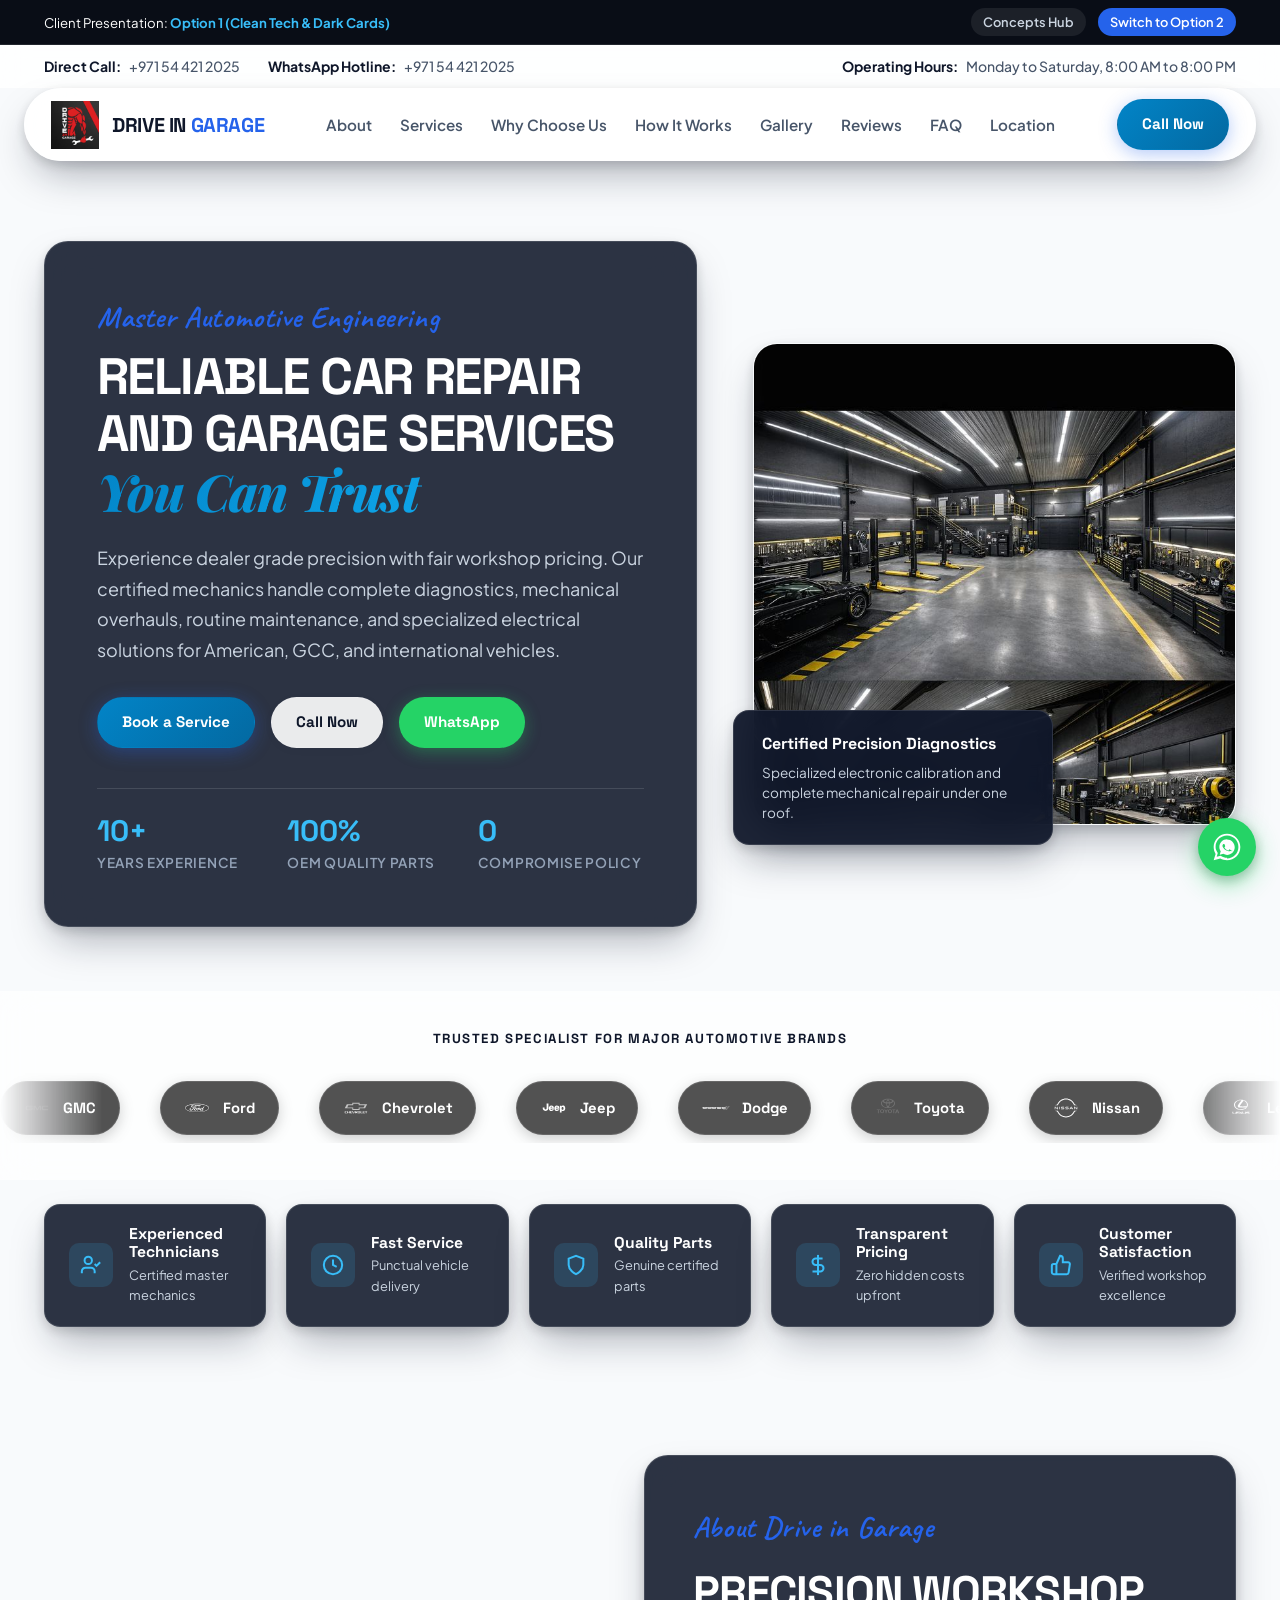
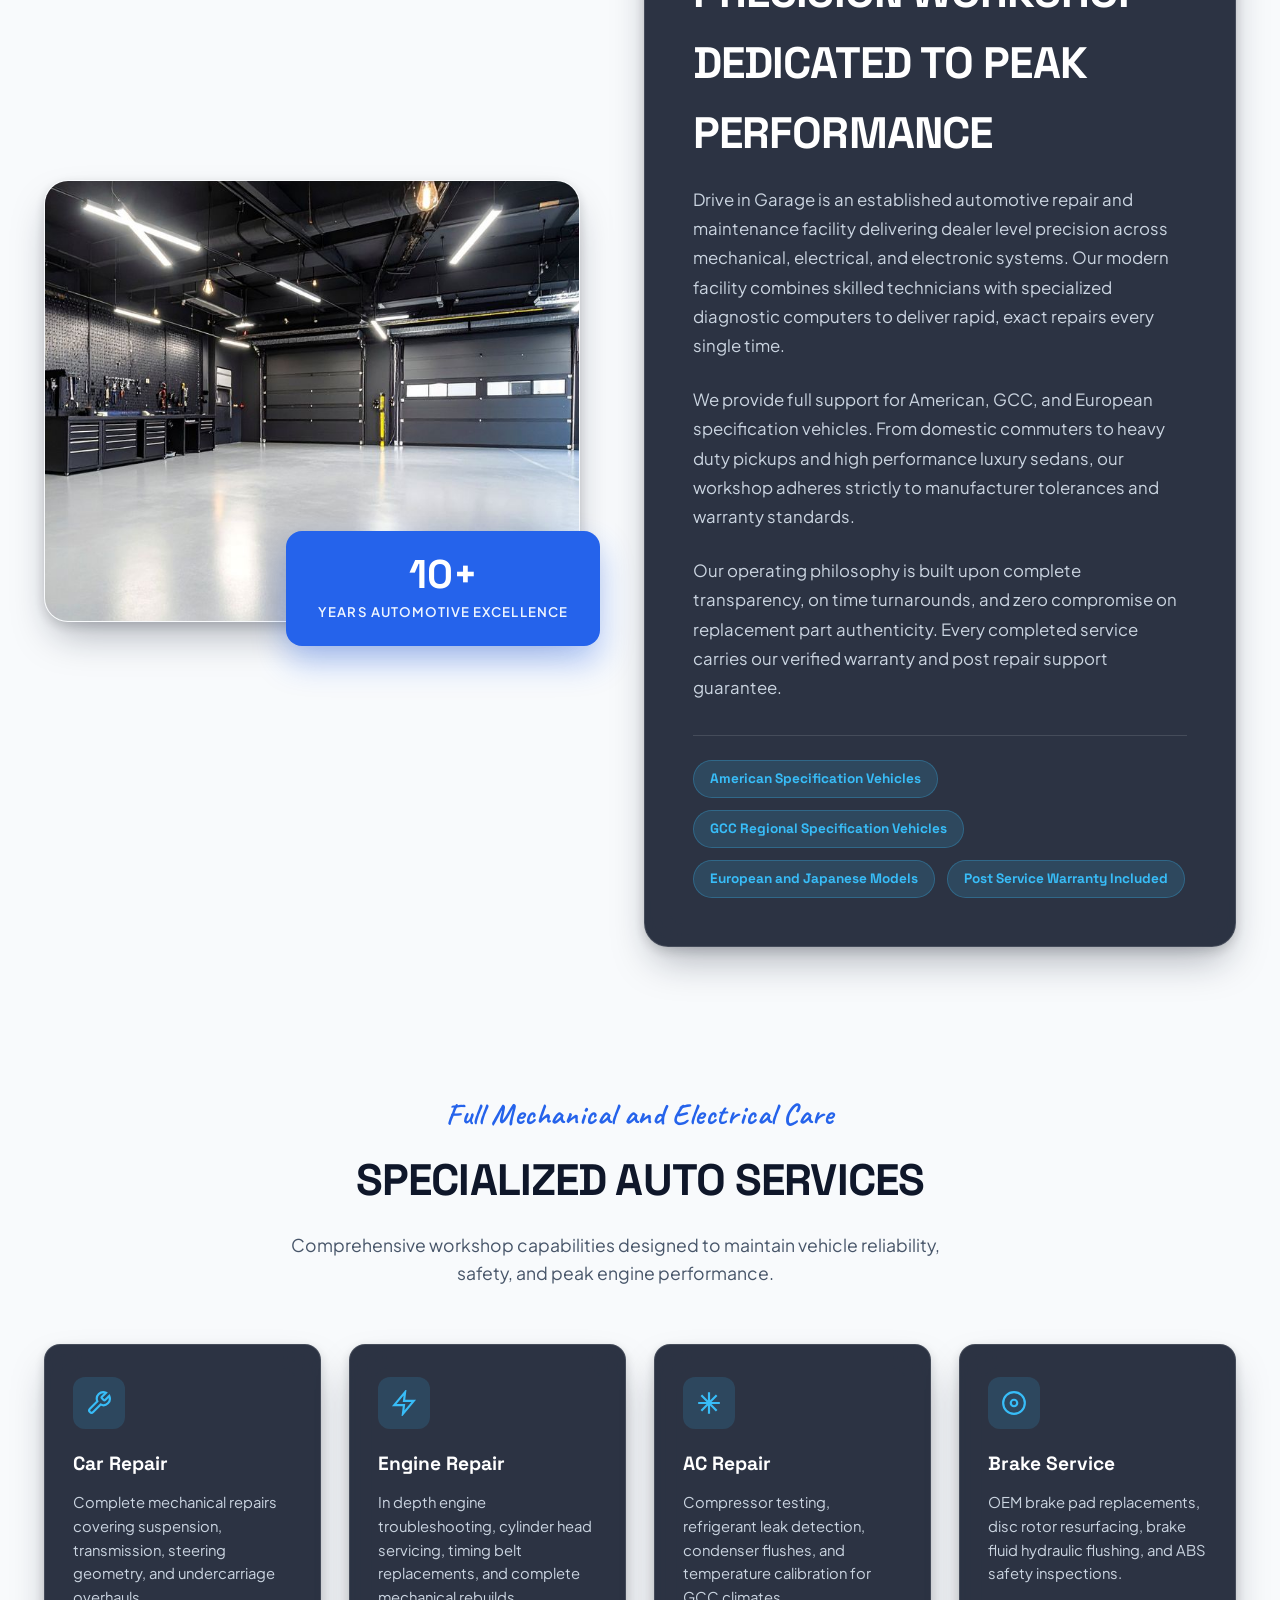
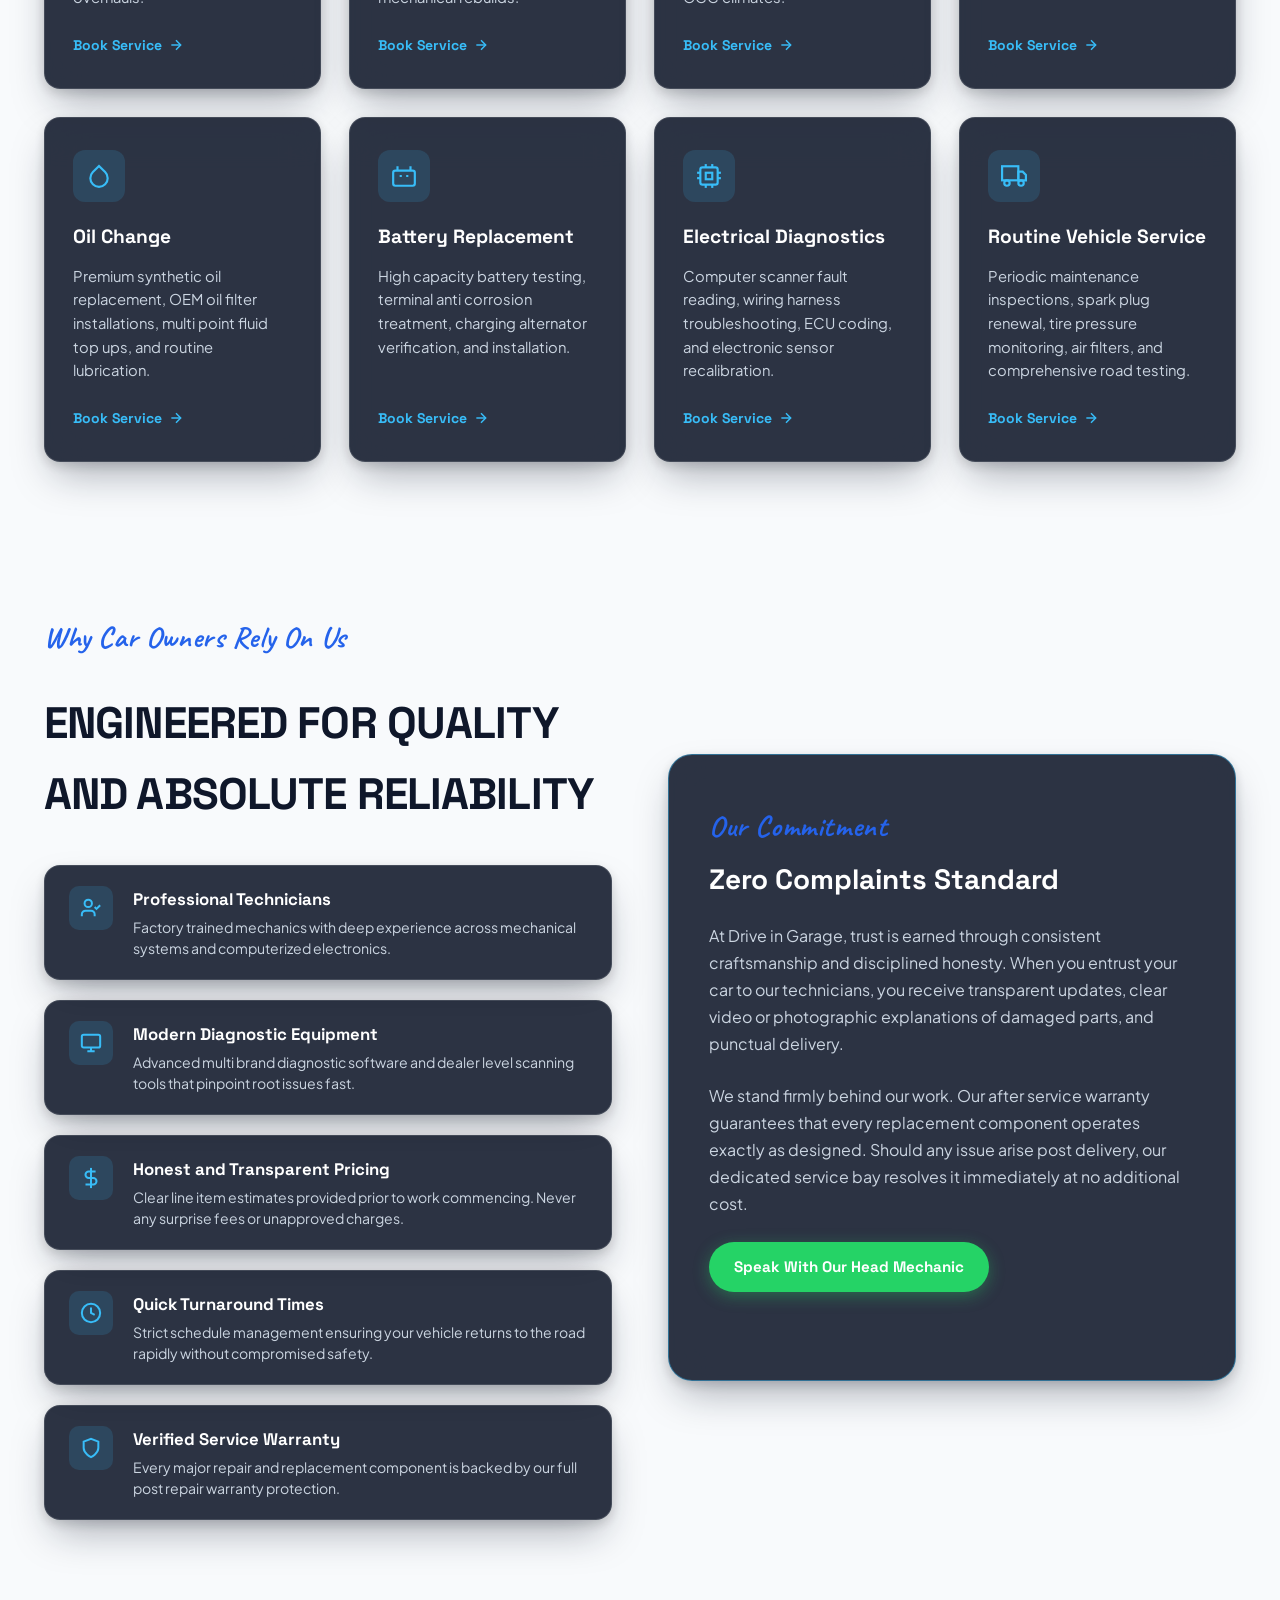
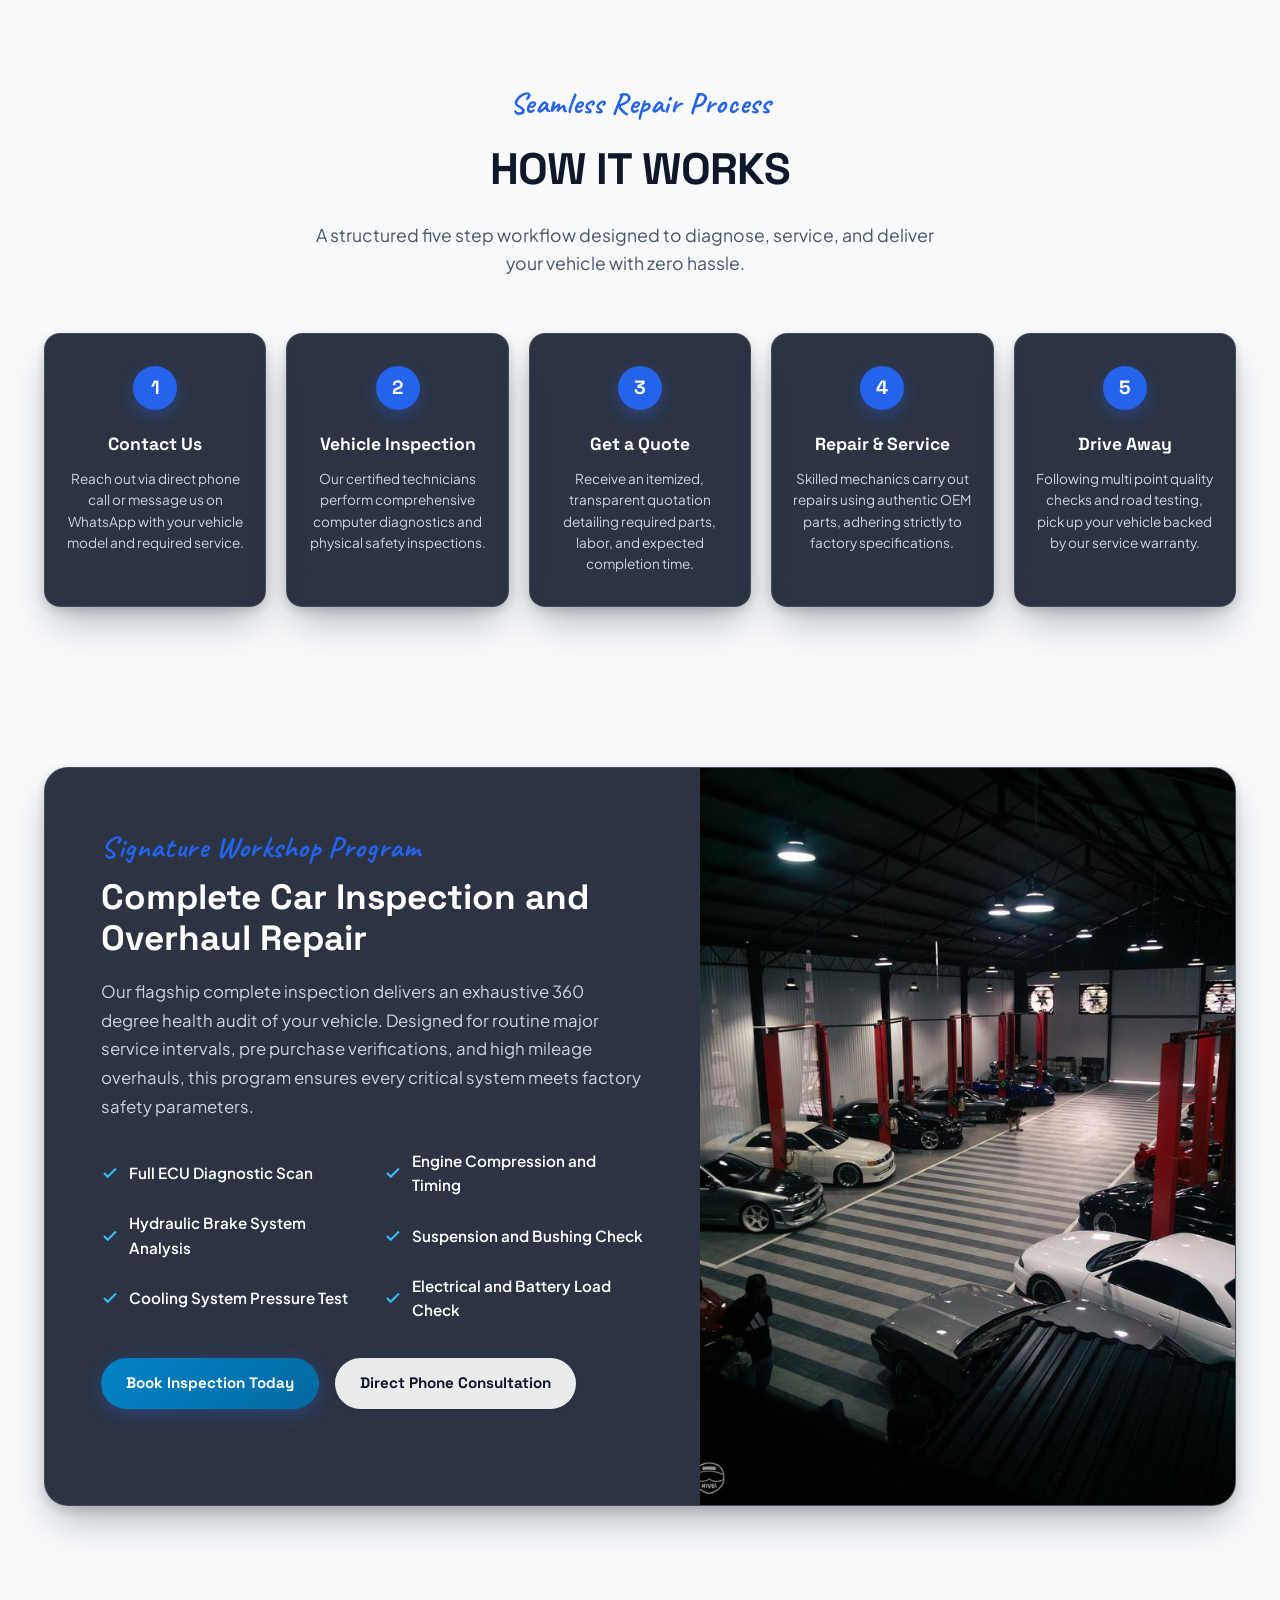
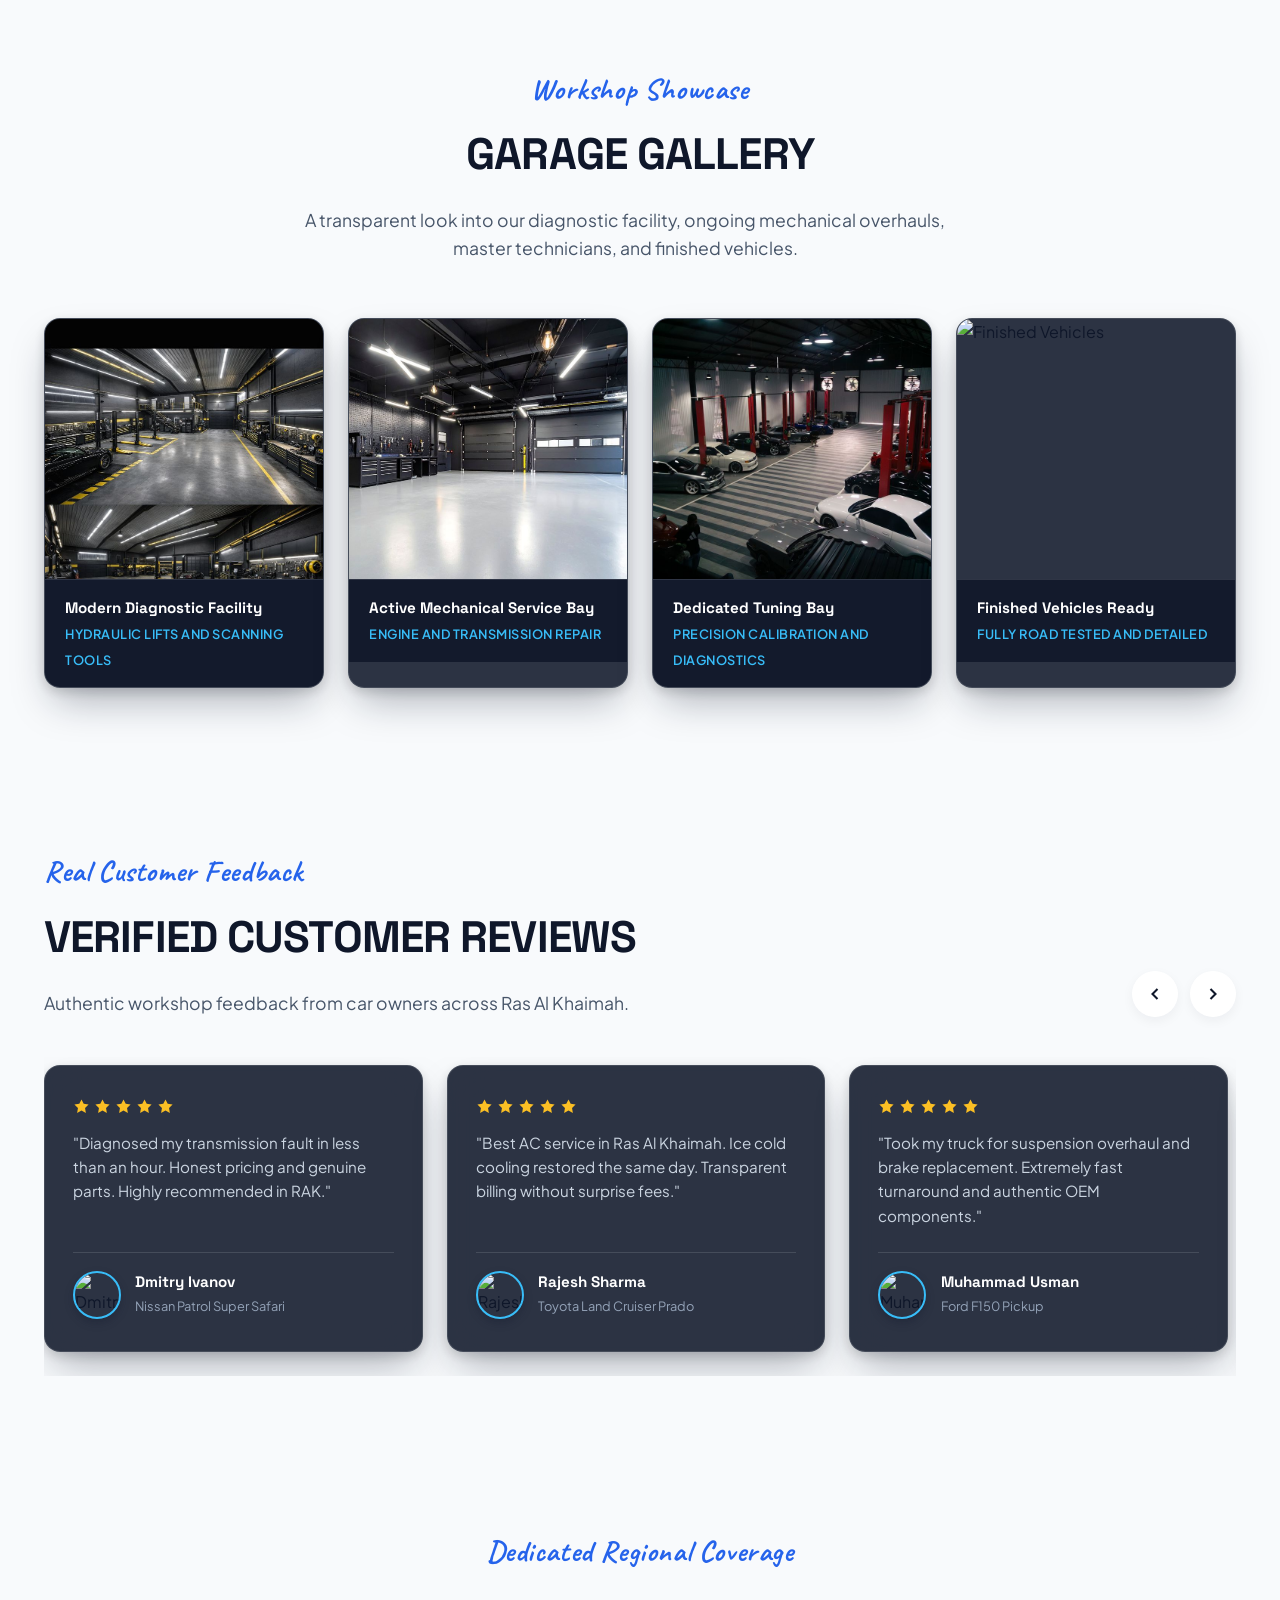
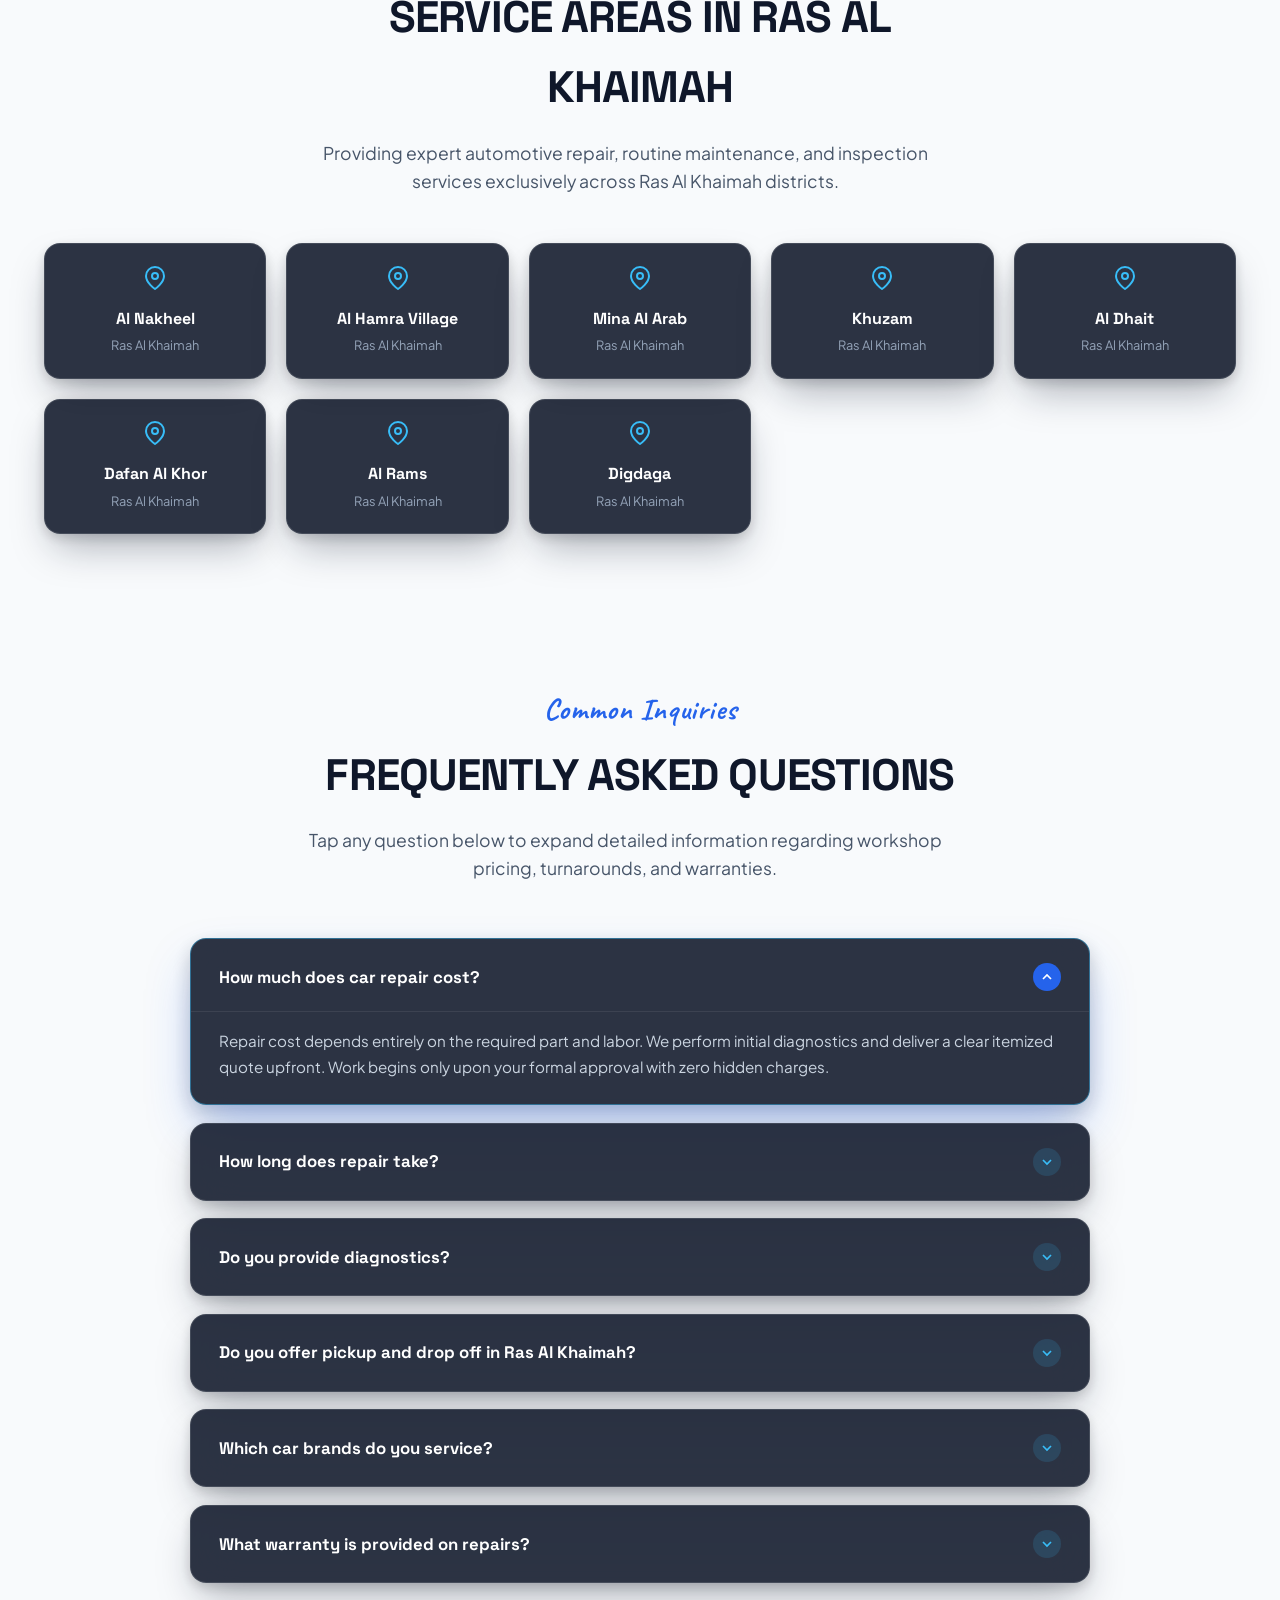
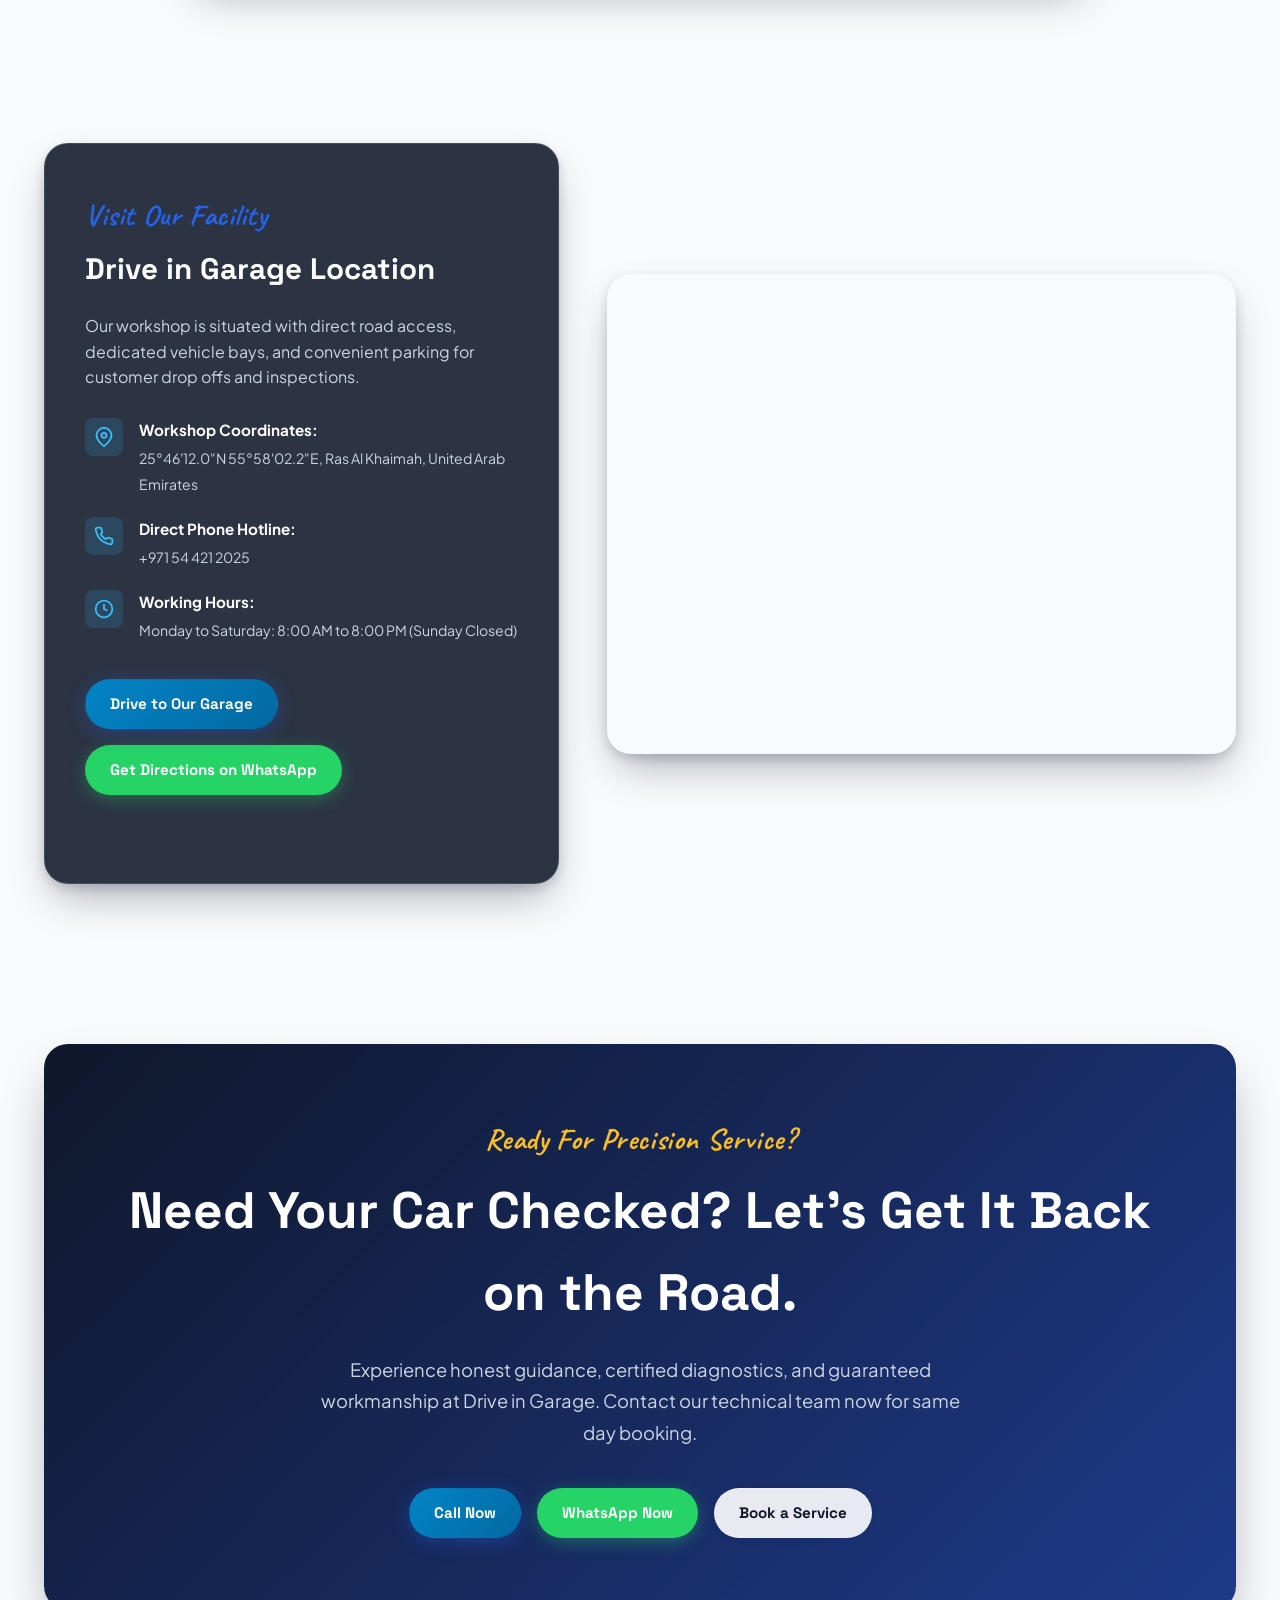
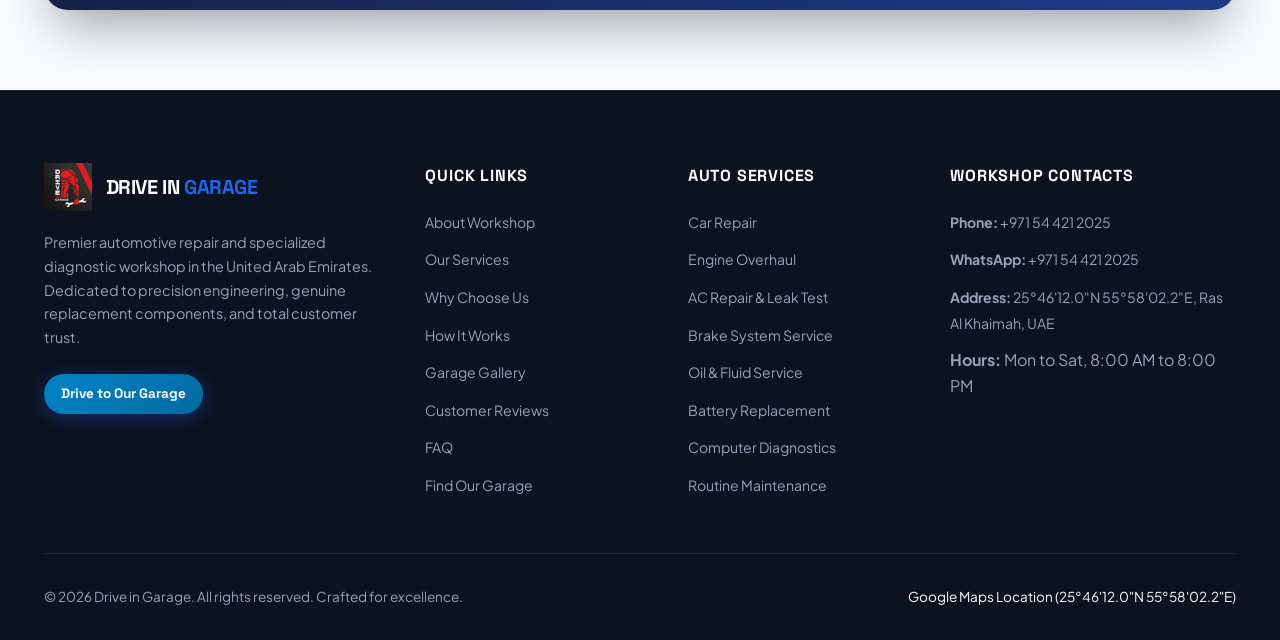
==== commit fe7c6fa0: "Ensure 100% No Dashes rule compliance in option1.html" ====
--- a/option1.html
+++ b/option1.html
@@ -5,6 +5,29 @@
   <meta name="viewport" content="width=device-width, initial-scale=1.0">
   <title>Drive in Garage | Reliable Car Repair and Garage Services</title>
   <meta name="description" content="Professional car repair and maintenance services in UAE. Experienced technicians, advanced diagnostics, quality parts, and honest pricing.">
+
+  <!-- Open Graph Meta Tags for WhatsApp and Social Sharing -->
+  <meta property="og:site_name" content="Drive in Garage">
+  <meta property="og:title" content="Drive in Garage | Reliable Car Repair and Garage Services">
+  <meta property="og:description" content="Professional car repair and maintenance services in UAE. Experienced technicians, advanced diagnostics, quality parts, and honest pricing.">
+  <meta property="og:image" content="https://mujtaba9598-hasan.github.io/DriveInGarage_sample/og-image.jpg">
+  <meta property="og:image:secure_url" content="https://mujtaba9598-hasan.github.io/DriveInGarage_sample/og-image.jpg">
+  <meta property="og:image:type" content="image/jpeg">
+  <meta property="og:image:width" content="1200">
+  <meta property="og:image:height" content="630">
+  <meta property="og:image:alt" content="Drive in Garage Logo">
+  <meta property="og:url" content="https://mujtaba9598-hasan.github.io/DriveInGarage_sample/option1.html">
+  <meta property="og:type" content="website">
+
+  <!-- Twitter Card Meta Tags -->
+  <meta name="twitter:card" content="summary_large_image">
+  <meta name="twitter:title" content="Drive in Garage | Reliable Car Repair and Garage Services">
+  <meta name="twitter:description" content="Professional car repair and maintenance services in UAE. Experienced technicians, advanced diagnostics, quality parts, and honest pricing.">
+  <meta name="twitter:image" content="https://mujtaba9598-hasan.github.io/DriveInGarage_sample/og-image.jpg">
+
+  <!-- Favicon and Touch Icon -->
+  <link rel="icon" type="image/jpeg" href="./og-square.jpg">
+  <link rel="apple-touch-icon" href="./og-square.jpg">
 
   <!-- Typography Suite: Modern Geometric Tech from Creative Web Design Mastery -->
   <link rel="preconnect" href="https://fonts.googleapis.com">
@@ -109,7 +132,7 @@
               Reliable Car Repair and Garage Services <span class="hl-word hl-cyan">You Can Trust</span>
             </h1>
             <p class="hero-description">
-              Experience dealer-grade precision with fair workshop pricing. Our certified mechanics handle complete diagnostics, mechanical overhauls, routine maintenance, and specialized electrical solutions for American, GCC, and international vehicles.
+              Experience dealer grade precision with fair workshop pricing. Our certified mechanics handle complete diagnostics, mechanical overhauls, routine maintenance, and specialized electrical solutions for American, GCC, and international vehicles.
             </p>
             <div class="hero-buttons">
               <a href="#services" class="btn btn-primary">Book a Service</a>
